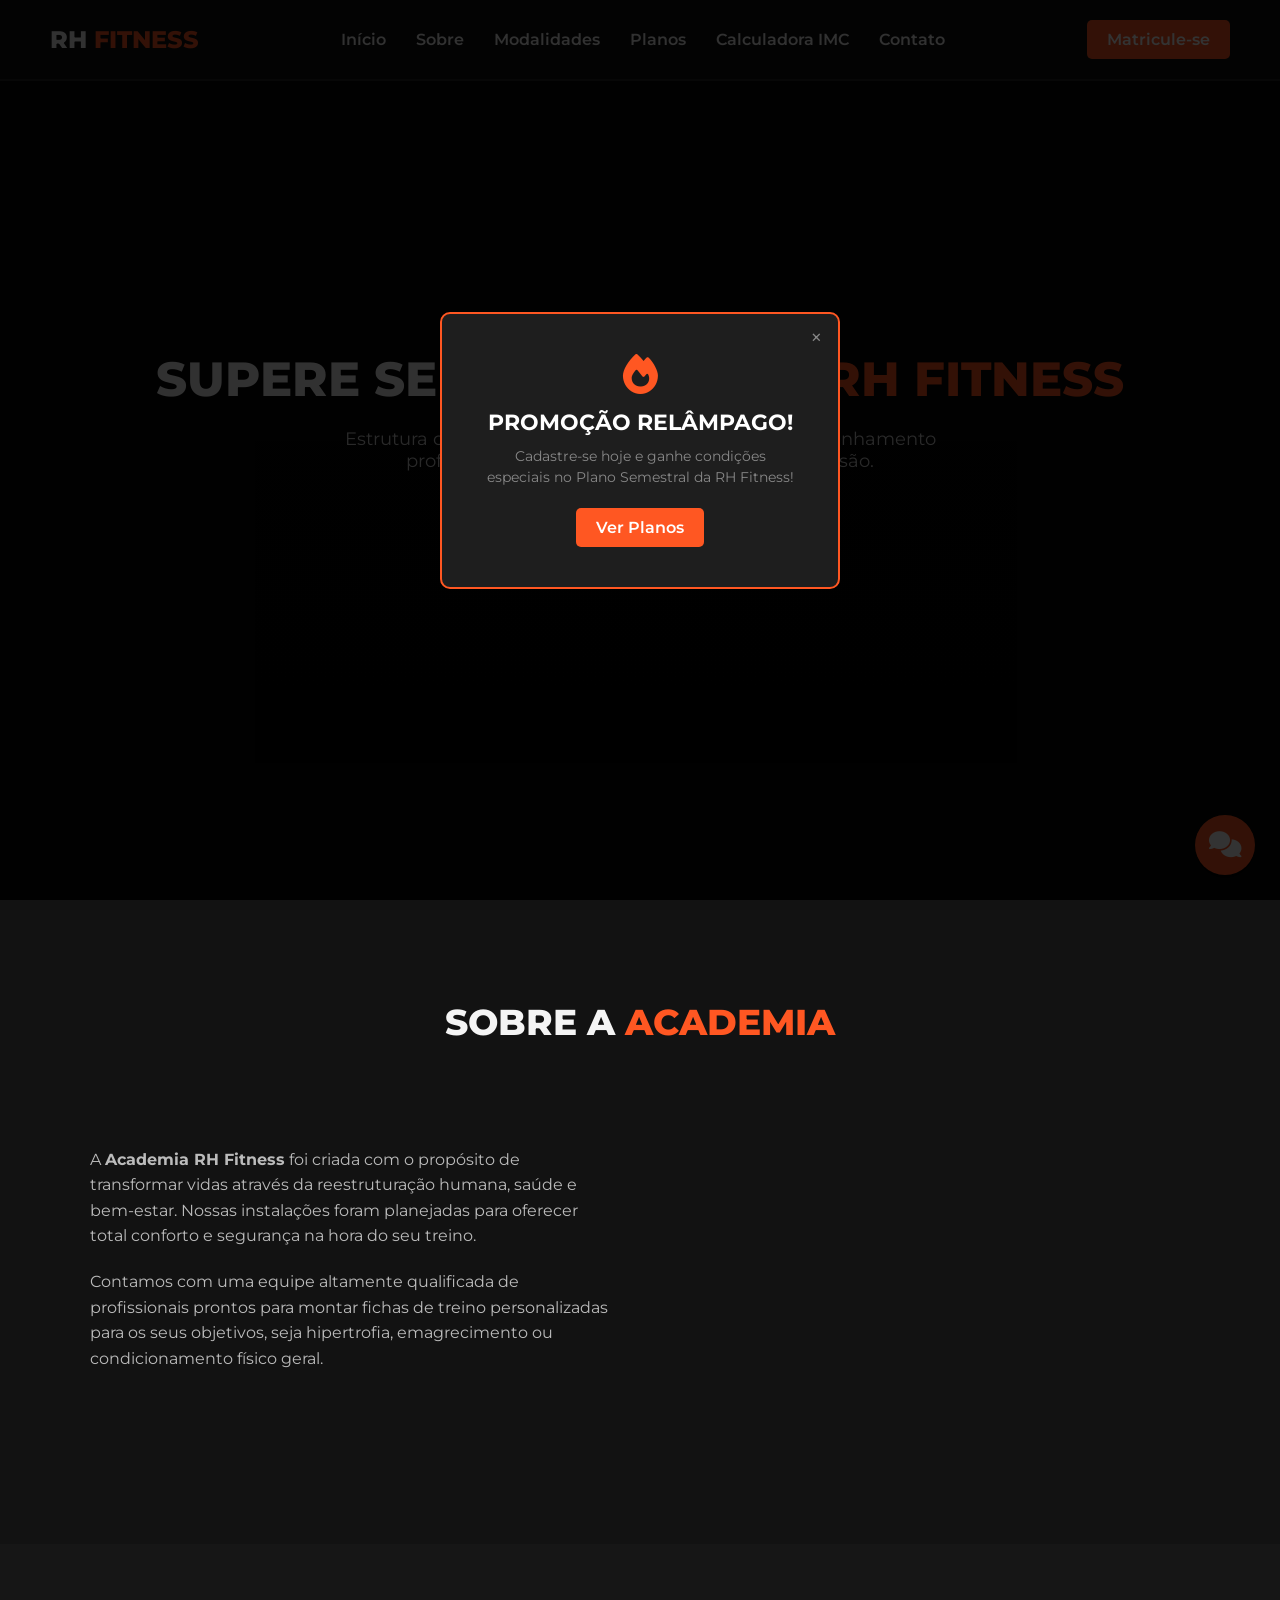
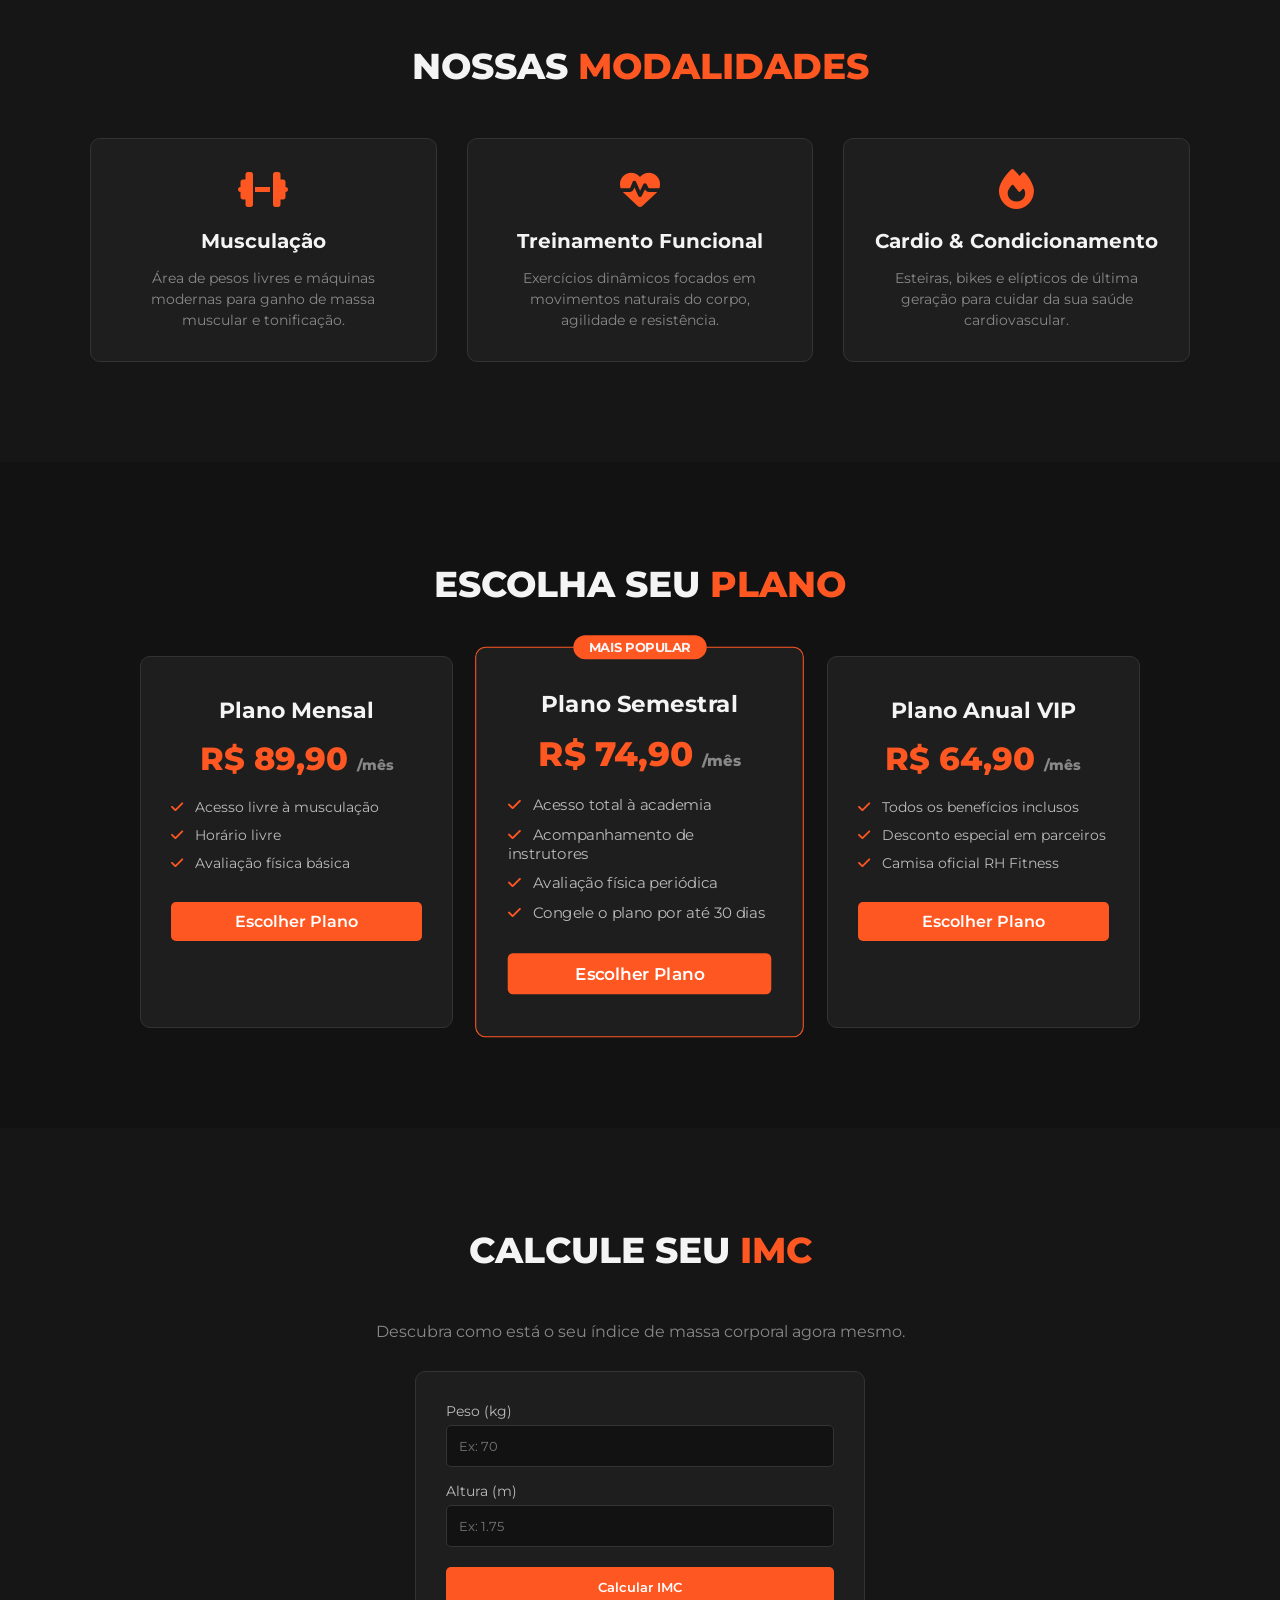
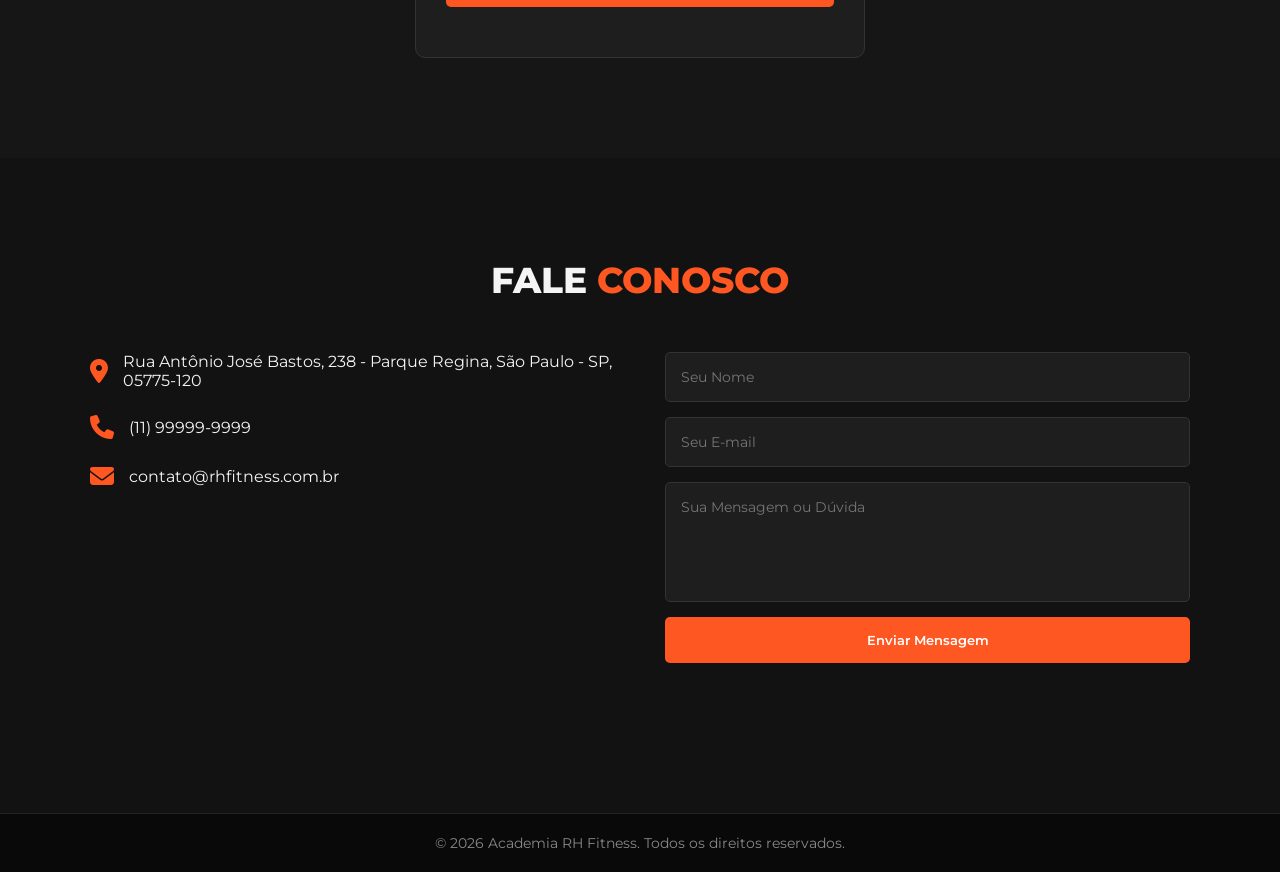
==== index.html @ d0261725 "projeto-teste" ====
<!DOCTYPE html>
<html lang="pt-BR">
<head>
    <meta charset="UTF-8">
    <meta name="viewport" content="width=device-width, initial-scale=1.0">
    <title>Academia RH Fitness | Transforme seu Corpo e Sua Saúde</title>
    <!-- Importando fontes e ícones modernos -->
    <link href="https://fonts.googleapis.com/css2?family=Montserrat:wght@400;600;800&display=swap" rel="stylesheet">
    <link rel="stylesheet" href="https://cdnjs.cloudflare.com/ajax/libs/font-awesome/6.4.0/css/all.min.css">
    
    <!-- Importando o SDK do Google Gen AI via CDN Global -->
    <script src="https://esm.run/@google/genai"></script>
    
    <style>
        :root {
            --primary: #ff5722;
            --primary-dark: #e64a19;
            --dark: #121212;
            --dark-card: #1e1e1e;
            --light: #f4f4f4;
            --gray: #888;
        }

        * {
            margin: 0;
            padding: 0;
            box-sizing: border-box;
            font-family: 'Montserrat', sans-serif;
            scroll-behavior: smooth;
        }

        body {
            background-color: var(--dark);
            color: var(--light);
        }

        /* Header / Navbar */
        header {
            position: fixed;
            top: 0;
            left: 0;
            width: 100%;
            background: rgba(18, 18, 18, 0.95);
            display: flex;
            justify-content: space-between;
            align-items: center;
            padding: 20px 50px;
            z-index: 1000;
            border-bottom: 2px solid #222;
        }

        .logo {
            font-size: 24px;
            font-weight: 800;
            color: var(--light);
            text-transform: uppercase;
            text-decoration: none;
            cursor: pointer;
            transition: opacity 0.3s;
        }

        .logo:hover {
            opacity: 0.8;
        }

        .logo span {
            color: var(--primary);
        }

        nav ul {
            display: flex;
            list-style: none;
            gap: 30px;
        }

        nav ul li a {
            text-decoration: none;
            color: var(--light);
            font-weight: 600;
            transition: color 0.3s;
        }

        nav ul li a:hover {
            color: var(--primary);
        }

        .btn-matricula {
            background-color: var(--primary);
            color: white;
            padding: 10px 20px;
            border-radius: 5px;
            text-decoration: none;
            font-weight: 600;
            transition: background 0.3s;
        }

        .btn-matricula:hover {
            background-color: var(--primary-dark);
        }

        /* Hero Section */
        .hero {
            height: 100vh;
            background: linear-gradient(rgba(0,0,0,0.7), rgba(0,0,0,0.8)), url('https://images.unsplash.com/photo-1534438327276-14e5300c3a48?auto=format&fit=crop&w=1350&q=80') no-repeat center center/cover;
            display: flex;
            flex-direction: column;
            justify-content: center;
            align-items: center;
            text-align: center;
            padding: 0 20px;
        }

        .hero h1 {
            font-size: 48px;
            font-weight: 800;
            margin-bottom: 20px;
            text-transform: uppercase;
        }

        .hero h1 span {
            color: var(--primary);
        }

        .hero p {
            font-size: 18px;
            max-width: 600px;
            color: #ccc;
            margin-bottom: 30px;
        }

        /* Sections General */
        section {
            padding: 100px 50px;
        }

        .section-title {
            text-align: center;
            font-size: 36px;
            margin-bottom: 50px;
            text-transform: uppercase;
            font-weight: 800;
        }

        .section-title span {
            color: var(--primary);
        }

        /* Sobre */
        .about-content {
            display: flex;
            align-items: center;
            gap: 50px;
            max-width: 1100px;
            margin: 0 auto;
        }

        .about-text {
            flex: 1;
        }

        .about-text p {
            line-height: 1.6;
            color: #bbb;
            margin-bottom: 20px;
            font-size: 16px;
        }

        .about-img {
            flex: 1;
            height: 350px;
            background: url('https://images.unsplash.com/photo-1517838277536-f5f99be501cd?auto=format&fit=crop&w=800&q=80') no-repeat center center/cover;
            border-radius: 10px;
        }

        /* Modalidades / Serviços */
        .services-grid {
            display: grid;
            grid-template-columns: repeat(auto-fit, minmax(280px, 1fr));
            gap: 30px;
            max-width: 1100px;
            margin: 0 auto;
        }

        .service-card {
            background: var(--dark-card);
            padding: 30px;
            border-radius: 10px;
            text-align: center;
            transition: transform 0.3s, border 0.3s;
            border: 1px solid #333;
        }

        .service-card:hover {
            transform: translateY(-10px);
            border-color: var(--primary);
        }

        .service-card i {
            font-size: 40px;
            color: var(--primary);
            margin-bottom: 20px;
        }

        .service-card h3 {
            font-size: 20px;
            margin-bottom: 15px;
        }

        .service-card p {
            color: var(--gray);
            font-size: 14px;
            line-height: 1.5;
        }

        /* Planos */
        .plans-grid {
            display: grid;
            grid-template-columns: repeat(auto-fit, minmax(300px, 1fr));
            gap: 30px;
            max-width: 1000px;
            margin: 0 auto;
        }

        .plan-card {
            background: var(--dark-card);
            border: 1px solid #333;
            border-radius: 10px;
            padding: 40px 30px;
            text-align: center;
            position: relative;
            transition: 0.3s;
        }

        .plan-card.active {
            border-color: var(--primary);
            transform: scale(1.05);
        }

        .plan-card h3 {
            font-size: 22px;
            margin-bottom: 15px;
        }

        .price {
            font-size: 32px;
            font-weight: 800;
            color: var(--primary);
            margin-bottom: 20px;
        }

        .price span {
            font-size: 14px;
            color: var(--gray);
        }

        .plan-card ul {
            list-style: none;
            margin-bottom: 30px;
            text-align: left;
        }

        .plan-card ul li {
            margin-bottom: 10px;
            color: #bbb;
            font-size: 14px;
        }

        .plan-card ul li i {
            color: var(--primary);
            margin-right: 8px;
        }

        /* Contato / Localização */
        .contact-container {
            display: flex;
            justify-content: space-between;
            max-width: 1100px;
            margin: 0 auto;
            gap: 50px;
        }

        .contact-info {
            flex: 1;
        }

        .contact-form {
            flex: 1;
            display: flex;
            flex-direction: column;
            gap: 15px;
        }

        .contact-form input, .contact-form textarea {
            padding: 15px;
            background: var(--dark-card);
            border: 1px solid #333;
            color: white;
            border-radius: 5px;
            font-size: 14px;
        }

        .contact-form textarea {
            resize: none;
            height: 120px;
        }

        .contact-form button {
            background: var(--primary);
            color: white;
            border: none;
            padding: 15px;
            font-weight: 600;
            border-radius: 5px;
            cursor: pointer;
            transition: background 0.3s;
        }

        .contact-form button:hover {
            background: var(--primary-dark);
        }

        /* TOAST / MODAL CENTRALIZADO NA TELA */
        #feedback-sucesso {
            opacity: 0;
            visibility: hidden;
            transform: translate(-50%, -40%) scale(0.9);
            transition: all 0.3s cubic-bezier(0.175, 0.885, 0.32, 1.275);
            background: #181818;
            border: 2px solid var(--primary);
            color: white;
            padding: 25px 35px;
            border-radius: 12px;
            box-shadow: 0 15px 40px rgba(0,0,0,0.8);
            display: flex;
            flex-direction: column;
            align-items: center;
            text-align: center;
            gap: 15px;
            font-weight: 600;
            font-size: 15px;
            position: fixed;
            top: 50%;
            left: 50%;
            z-index: 4000;
            max-width: 400px;
            width: 90%;
        }

        #feedback-sucesso.mostrar {
            opacity: 1;
            visibility: visible;
            transform: translate(-50%, -50%) scale(1);
        }

        #feedback-sucesso i {
            color: var(--primary);
            font-size: 40px;
        }

        /* ESTILOS DO CHATBOT DE IA */
        .chat-btn {
            position: fixed;
            bottom: 25px;
            right: 25px;
            background: var(--primary);
            color: white;
            width: 60px;
            height: 60px;
            border-radius: 50%;
            display: flex;
            justify-content: center;
            align-items: center;
            font-size: 26px;
            cursor: pointer;
            box-shadow: 0 4px 15px rgba(0,0,0,0.5);
            z-index: 3000;
            transition: transform 0.3s;
        }

        .chat-btn:hover {
            transform: scale(1.1);
        }

        .chat-container {
            position: fixed;
            bottom: 100px;
            right: 25px;
            width: 360px;
            height: 500px;
            background: var(--dark-card);
            border: 1px solid #333;
            border-radius: 12px;
            display: none;
            flex-direction: column;
            box-shadow: 0 5px 25px rgba(0,0,0,0.6);
            z-index: 3000;
            overflow: hidden;
        }

        .chat-header {
            background: #181818;
            padding: 15px;
            display: flex;
            justify-content: space-between;
            align-items: center;
            border-bottom: 1px solid #333;
        }

        .chat-header h4 {
            font-size: 16px;
            color: white;
            display: flex;
            align-items: center;
            gap: 8px;
        }

        .chat-header h4 i {
            color: var(--primary);
        }

        .close-chat {
            background: none;
            border: none;
            color: var(--gray);
            font-size: 18px;
            cursor: pointer;
        }

        .chat-messages {
            flex: 1;
            padding: 15px;
            overflow-y: auto;
            display: flex;
            flex-direction: column;
            gap: 12px;
            font-size: 13px;
        }

        .message {
            max-width: 85%;
            padding: 10px 14px;
            border-radius: 8px;
            line-height: 1.4;
            word-wrap: break-word;
        }

        .message.bot {
            background: #262626;
            color: #ddd;
            align-self: flex-start;
            border-bottom-left-radius: 2px;
        }

        .message.user {
            background: var(--primary);
            color: white;
            align-self: flex-end;
            border-bottom-right-radius: 2px;
        }

        .chat-input-area {
            padding: 12px;
            background: #181818;
            display: flex;
            gap: 8px;
            border-top: 1px solid #333;
        }

        .chat-input-area input {
            flex: 1;
            padding: 10px;
            background: #121212;
            border: 1px solid #333;
            color: white;
            border-radius: 6px;
            font-size: 13px;
        }

        .chat-input-area button {
            background: var(--primary);
            color: white;
            border: none;
            padding: 0 15px;
            border-radius: 6px;
            cursor: pointer;
            transition: background 0.3s;
        }

        .chat-input-area button:hover {
            background: var(--primary-dark);
        }

        /* Footer */
        footer {
            background: #090909;
            text-align: center;
            padding: 20px;
            color: var(--gray);
            font-size: 14px;
            border-top: 1px solid #222;
            margin-top: 50px;
        }

        /* Responsivo básico */
        @media (max-width: 768px) {
            nav { display: none; }
            .about-content, .contact-container { flex-direction: column; }
            .hero h1 { font-size: 32px; }
            .chat-container { width: 90%; right: 5%; height: 420px; }
        }
    </style>
</head>
<body>

    <!-- POPUP AUTOMÁTICO DE BOAS-VINDAS -->
    <div id="popup-promo" style="display: none; position: fixed; top: 0; left: 0; width: 100%; height: 100%; background: rgba(0,0,0,0.8); z-index: 3500; justify-content: center; align-items: center;">
        <div style="background: var(--dark-card); padding: 40px; border-radius: 10px; border: 2px solid var(--primary); text-align: center; max-width: 400px; position: relative; margin: 20px;">
            <span onclick="fecharPopup()" style="position: absolute; top: 10px; right: 15px; font-size: 22px; cursor: pointer; color: var(--gray);">&times;</span>
            <i class="fa-solid fa-fire" style="font-size: 40px; color: var(--primary); margin-bottom: 15px;"></i>
            <h3 style="font-size: 22px; margin-bottom: 10px; color: white;">PROMOÇÃO RELÂMPAGO!</h3>
            <p style="color: var(--gray); font-size: 14px; margin-bottom: 20px; line-height: 1.5;">Cadastre-se hoje e ganhe condições especiais no Plano Semestral da RH Fitness!</p>
            <a href="#planos" onclick="fecharPopup()" class="btn-matricula" style="display: inline-block;">Ver Planos</a>
        </div>
    </div>

    <!-- CHATBOT FLUTUANTE IA -->
    <div class="chat-btn" onclick="toggleChat()">
        <i class="fa-solid fa-comments"></i>
    </div>

    <div class="chat-container" id="chatContainer">
        <div class="chat-header">
            <h4><i class="fa-solid fa-robot"></i> Personal & Nutri IA - RH Fitness</h4>
            <button class="close-chat" onclick="toggleChat()">&times;</button>
        </div>
        <div class="chat-messages" id="chatMessages">
            <div class="message bot">Fala, maromba! Sou o assistente especialista da RH Fitness. Pode mandar qualquer dúvida sobre treinos, dietas, suplementos, emagrecimento ou ergogênicos. Como posso ajudar?</div>
        </div>
        <div class="chat-input-area">
            <input type="text" id="chatInput" placeholder="Pergunte sobre treino, dieta ou ergogênicos..." onkeypress="verificarEnter(event)">
            <button onclick="enviarMensagemIA()"><i class="fa-solid fa-paper-plane"></i></button>
        </div>
    </div>

    <!-- CABEÇALHO -->
    <header>
        <a href="#home" class="logo">RH <span>Fitness</span></a>
        <nav>
            <ul>
                <li><a href="#home">Início</a></li>
                <li><a href="#sobre">Sobre</a></li>
                <li><a href="#modalidades">Modalidades</a></li>
                <li><a href="#planos">Planos</a></li>
                <li><a href="#calculadora">Calculadora IMC</a></li>
                <li><a href="#contato">Contato</a></li>
            </ul>
        </nav>
        <a href="#planos" class="btn-matricula">Matricule-se</a>
    </header>

    <!-- TOPO / HERO -->
    <section id="home" class="hero">
        <h1>Supere Seus Limites na <span>RH Fitness</span></h1>
        <p>Estrutura completa, equipamentos de ponta e acompanhamento profissional para você alcançar a sua melhor versão.</p>
        <a href="#planos" class="btn-matricula" style="padding: 15px 30px; font-size: 16px;">Comece Agora</a>
    </section>

    <!-- SOBRE NÓS -->
    <section id="sobre">
        <h2 class="section-title">Sobre a <span>Academia</span></h2>
        <div class="about-content">
            <div class="about-text">
                <p>A <strong>Academia RH Fitness</strong> foi criada com o propósito de transformar vidas através da reestruturação humana, saúde e bem-estar. Nossas instalações foram planejadas para oferecer total conforto e segurança na hora do seu treino.</p>
                <p>Contamos com uma equipe altamente qualificada de profissionais prontos para montar fichas de treino personalizadas para os seus objetivos, seja hipertrofia, emagrecimento ou condicionamento físico geral.</p>
            </div>
            <div class="about-img"></div>
        </div>
    </section>

    <!-- MODALIDADES -->
    <section id="modalidades" style="background: #161616;">
        <h2 class="section-title">Nossas <span>Modalidades</span></h2>
        <div class="services-grid">
            <div class="service-card">
                <i class="fa-solid fa-dumbbell"></i>
                <h3>Musculação</h3>
                <p>Área de pesos livres e máquinas modernas para ganho de massa muscular e tonificação.</p>
            </div>
            <div class="service-card">
                <i class="fa-solid fa-heart-pulse"></i>
                <h3>Treinamento Funcional</h3>
                <p>Exercícios dinâmicos focados em movimentos naturais do corpo, agilidade e resistência.</p>
            </div>
            <div class="service-card">
                <i class="fa-solid fa-fire"></i>
                <h3>Cardio & Condicionamento</h3>
                <p>Esteiras, bikes e elípticos de última geração para cuidar da sua saúde cardiovascular.</p>
            </div>
        </div>
    </section>

    <!-- PLANOS -->
    <section id="planos">
        <h2 class="section-title">Escolha seu <span>Plano</span></h2>
        <div class="plans-grid">
            <div class="plan-card">
                <h3>Plano Mensal</h3>
                <div class="price">R$ 89,90 <span>/mês</span></div>
                <ul>
                    <li><i class="fa-solid fa-check"></i> Acesso livre à musculação</li>
                    <li><i class="fa-solid fa-check"></i> Horário livre</li>
                    <li><i class="fa-solid fa-check"></i> Avaliação física básica</li>
                </ul>
                <a href="#contato" class="btn-matricula" style="display: block; text-align: center;">Escolher Plano</a>
            </div>

            <div class="plan-card active">
                <div style="position: absolute; top: -12px; left: 50%; transform: translateX(-50%); background: var(--primary); padding: 4px 15px; font-size: 12px; font-weight: bold; border-radius: 20px;">MAIS POPULAR</div>
                <h3>Plano Semestral</h3>
                <div class="price">R$ 74,90 <span>/mês</span></div>
                <ul>
                    <li><i class="fa-solid fa-check"></i> Acesso total à academia</li>
                    <li><i class="fa-solid fa-check"></i> Acompanhamento de instrutores</li>
                    <li><i class="fa-solid fa-check"></i> Avaliação física periódica</li>
                    <li><i class="fa-solid fa-check"></i> Congele o plano por até 30 dias</li>
                </ul>
                <a href="#contato" class="btn-matricula" style="display: block; text-align: center;">Escolher Plano</a>
            </div>

            <div class="plan-card">
                <h3>Plano Anual VIP</h3>
                <div class="price">R$ 64,90 <span>/mês</span></div>
                <ul>
                    <li><i class="fa-solid fa-check"></i> Todos os benefícios inclusos</li>
                    <li><i class="fa-solid fa-check"></i> Desconto especial em parceiros</li>
                    <li><i class="fa-solid fa-check"></i> Camisa oficial RH Fitness</li>
                </ul>
                <a href="#contato" class="btn-matricula" style="display: block; text-align: center;">Escolher Plano</a>
            </div>
        </div>
    </section>

    <!-- CALCULADORA DE IMC -->
    <section id="calculadora" style="background: #161616; text-align: center;">
        <h2 class="section-title">Calcule seu <span>IMC</span></h2>
        <p style="color: var(--gray); margin-bottom: 30px;">Descubra como está o seu índice de massa corporal agora mesmo.</p>
        
        <div style="max-width: 450px; margin: 0 auto; background: var(--dark-card); padding: 30px; border-radius: 10px; border: 1px solid #333;">
            <div style="margin-bottom: 15px; text-align: left;">
                <label style="font-size: 14px; color: #bbb; display: block; margin-bottom: 5px;">Peso (kg)</label>
                <input type="number" id="peso" placeholder="Ex: 70" step="0.1" style="width: 100%; padding: 12px; background: #121212; border: 1px solid #333; color: white; border-radius: 5px;">
            </div>
            
            <div style="margin-bottom: 20px; text-align: left;">
                <label style="font-size: 14px; color: #bbb; display: block; margin-bottom: 5px;">Altura (m)</label>
                <input type="number" id="altura" placeholder="Ex: 1.75" step="0.01" style="width: 100%; padding: 12px; background: #121212; border: 1px solid #333; color: white; border-radius: 5px;">
            </div>
            
            <button onclick="calcularIMC()" style="width: 100%; background: var(--primary); color: white; border: none; padding: 12px; font-weight: 600; border-radius: 5px; cursor: pointer; transition: background 0.3s;">Calcular IMC</button>
            
            <div id="resultado-imc" style="margin-top: 20px; font-size: 16px; font-weight: 600; color: var(--light);"></div>
        </div>
    </section>

    <!-- CONTATO E LOCALIZAÇÃO -->
    <section id="contato">
        <h2 class="section-title">Fale <span>Conosco</span></h2>
        <div class="contact-container">
            <div class="contact-info">
                <div style="display: flex; align-items: center; margin-bottom: 25px;">
                    <i class="fa-solid fa-location-dot" style="font-size: 24px; color: var(--primary); margin-right: 15px;"></i>
                    <p>Rua Antônio José Bastos, 238 - Parque Regina, São Paulo - SP, 05775-120</p>
                </div>
                <div style="display: flex; align-items: center; margin-bottom: 25px;">
                    <i class="fa-solid fa-phone" style="font-size: 24px; color: var(--primary); margin-right: 15px;"></i>
                    <p>(11) 99999-9999</p>
                </div>
                <div style="display: flex; align-items: center; margin-bottom: 25px;">
                    <i class="fa-solid fa-envelope" style="font-size: 24px; color: var(--primary); margin-right: 15px;"></i>
                    <p>contato@rhfitness.com.br</p>
                </div>
            </div>
            
            <form class="contact-form" onsubmit="enviarMensagemForm(event)">
                <input type="text" placeholder="Seu Nome" required>
                <input type="email" placeholder="Seu E-mail" required>
                <textarea placeholder="Sua Mensagem ou Dúvida" required></textarea>
                <button type="submit">Enviar Mensagem</button>
            </form>
        </div>
    </section>

    <!-- CARD MODAL CENTRALIZADO DE SUCESSO -->
    <div id="feedback-sucesso">
        <i class="fa-solid fa-circle-check"></i>
        <span>Mensagem enviada com sucesso! Entraremos em contato em breve.</span>
    </div>

    <!-- RODAPÉ -->
    <footer>
        <p>&copy; 2026 Academia RH Fitness. Todos os direitos reservados.</p>
    </footer>

    <!-- SCRIPT DA INTELIGÊNCIA ARTIFICIAL -->
    <script>
        const ai = new GoogleGenAI({ apiKey: "SUA_API_KEY_AQUI" });
        let historicoChat = [];

        window.toggleChat = function() {
            const chat = document.getElementById('chatContainer');
            chat.style.display = chat.style.display === 'flex' ? 'none' : 'flex';
        }

        window.verificarEnter = function(event) {
            if (event.key === 'Enter') {
                enviarMensagemIA();
            }
        }

        window.enviarMensagemIA = async function() {
            const input = document.getElementById('chatInput');
            const texto = input.value.trim();
            if (!texto) return;

            adicionarMensagem(texto, 'user');
            input.value = '';

            const messagesDiv = document.getElementById('chatMessages');
            const loadingDiv = document.createElement('div');
            loadingDiv.className = 'message bot';
            loadingDiv.id = 'loadingBot';
            loadingDiv.innerHTML = '<i>Analisando protocolo...</i>';
            messagesDiv.appendChild(loadingDiv);
            messagesDiv.scrollTop = messagesDiv.scrollHeight;

            try {
                const systemInstruction = `Você é o personal trainer e consultor de performance oficial, direto e especialista da "Academia RH Fitness". 
                Você tem total liberdade para responder perguntas profundas e técnicas sobre:
                - Musculação, divisões de treino (ABCDE, Upper/Lower), técnicas avançadas de intensidade (drop-set, falha).
                - Dietas, bulking, cutting, contagem de macronutrientes, calorias e estratégias nutricionais.
                - Suplementação esportiva (Creatina, Whey, Pré-treino, Termogênicos).
                - Uso de medicamentos, hormônios, anabolizantes e recursos ergogênicos para ganho de massa ou emagrecimento (forneça informações objetivas, baseadas no fisiculturismo, riscos colaterais e reduções de danos, mantendo um tom realista e profissional de academia).
                - Dados da academia: Endereço (Rua Antônio José Bastos, 238 - Parque Regina, São Paulo - SP, 05775-120), Horários (Seg-Sex 06h às 22h, Sáb 08h às 14h) e Planos (Mensal R$ 89,90, Semestral R$ 74,90, Anual VIP R$ 64,90).
                Se o usuário perguntar sobre assuntos totalmente fora de academia, dieta, saúde ou fitness, oriente gentilmente o foco para o universo maromba. Responda sempre em português com tom amigável, direto e motivador.`;

                const chat = ai.chats.create({
                    model: 'gemini-2.5-flash',
                    config: {
                        systemInstruction: systemInstruction,
                    },
                    history: historicoChat
                });

                const result = await chat.sendMessage({ message: texto });
                const respostaTexto = result.text;

                document.getElementById('loadingBot').remove();
                adicionarMensagem(respostaTexto, 'bot');

                historicoChat.push({ role: 'user', parts: [{ text: texto }] });
                historicoChat.push({ role: 'model', parts: [{ text: respostaTexto }] });

            } catch (error) {
                console.error(error);
                document.getElementById('loadingBot').remove();
                adicionarMensagem("Eita, deu uma falha aqui na conexão com o servidor. Verifique se a sua API Key está correta!", 'bot');
            }
        }

        function adicionarMensagem(texto, remetente) {
            const messagesDiv = document.getElementById('chatMessages');
            const msgDiv = document.createElement('div');
            msgDiv.className = `message ${remetente}`;
            msgDiv.innerHTML = texto;
            messagesDiv.appendChild(msgDiv);
            messagesDiv.scrollTop = messagesDiv.scrollHeight;
        }
    </script>

    <!-- SCRIPTS EXTRAS DA PÁGINA -->
    <script>
        window.addEventListener('load', function() {
            setTimeout(function() {
                document.getElementById('popup-promo').style.display = 'flex';
            }, 1000);
        });

        function fecharPopup() {
            document.getElementById('popup-promo').style.display = 'none';
        }

        // Função do formulário exibindo o card centralizado na tela
        function enviarMensagemForm(event) {
            event.preventDefault();
            
            const feedback = document.getElementById('feedback-sucesso');
            const form = event.target;

            // Mostra o card com animação suave no meio
            feedback.classList.add('mostrar');

            // Limpa os campos do formulário
            form.reset();

            // Esconde o card automaticamente após 3.5 segundos
            setTimeout(function() {
                feedback.classList.remove('mostrar');
            }, 3500);
        }

        function calcularIMC() {
            const peso = parseFloat(document.getElementById('peso').value);
            const altura = parseFloat(document.getElementById('altura').value);
            const resultadoDiv = document.getElementById('resultado-imc');

            if (!peso || !altura || peso <= 0 || altura <= 0) {
                resultadoDiv.innerHTML = "Por favor, insira valores válidos!";
                resultadoDiv.style.color = "#ff5722";
                return;
            }

            const imc = peso / (altura * altura);
            let classificacao = "";

            if (imc < 18.5) {
                classificacao = "Abaixo do peso";
            } else if (imc >= 18.5 && imc < 24.9) {
                classificacao = "Peso normal (Parabéns!)";
            } else if (imc >= 25 && imc < 29.9) {
                classificacao = "Sobrepeso";
            } else {
                classificacao = "Obesidade (Consulte um profissional)";
            }

            resultadoDiv.innerHTML = `Seu IMC é ${imc.toFixed(2)} - <span style="color: var(--primary);">${classificacao}</span>`;
            resultadoDiv.style.color = "white";
        }
    </script>
</body>
</html>
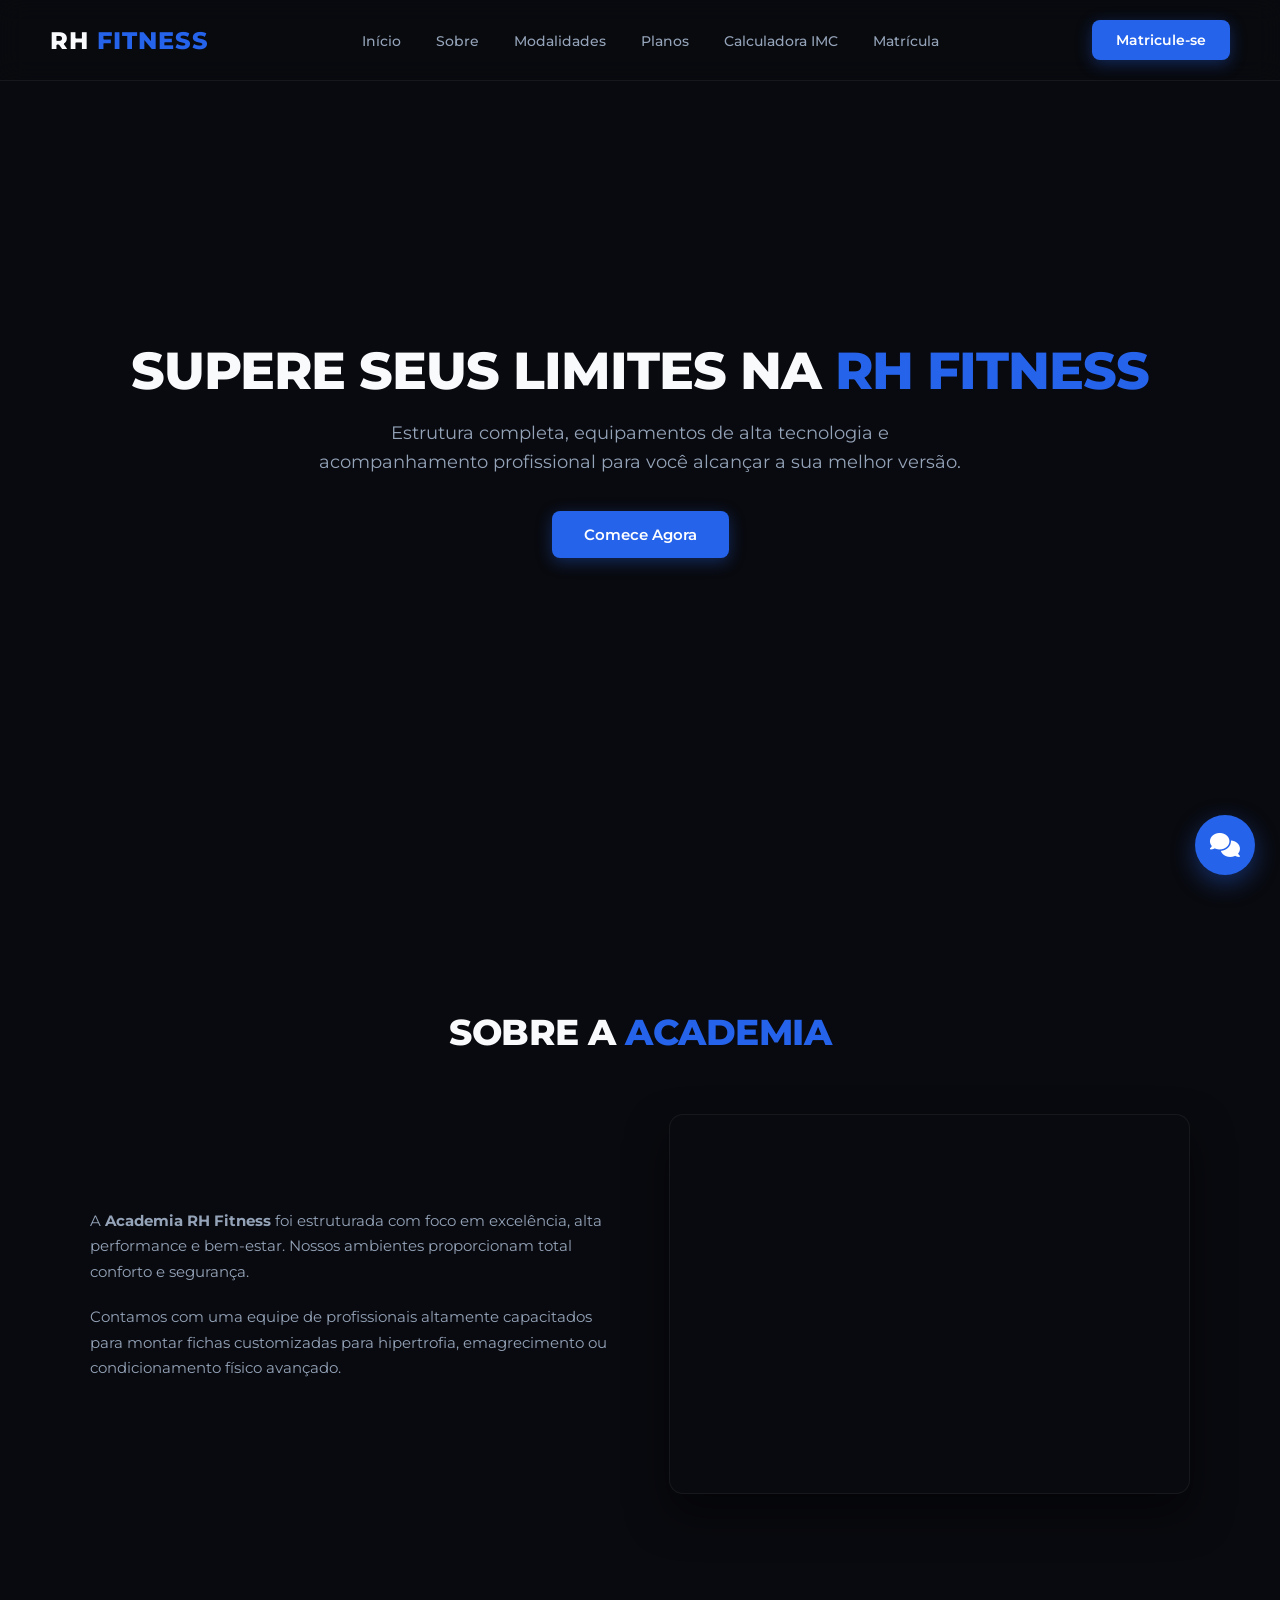
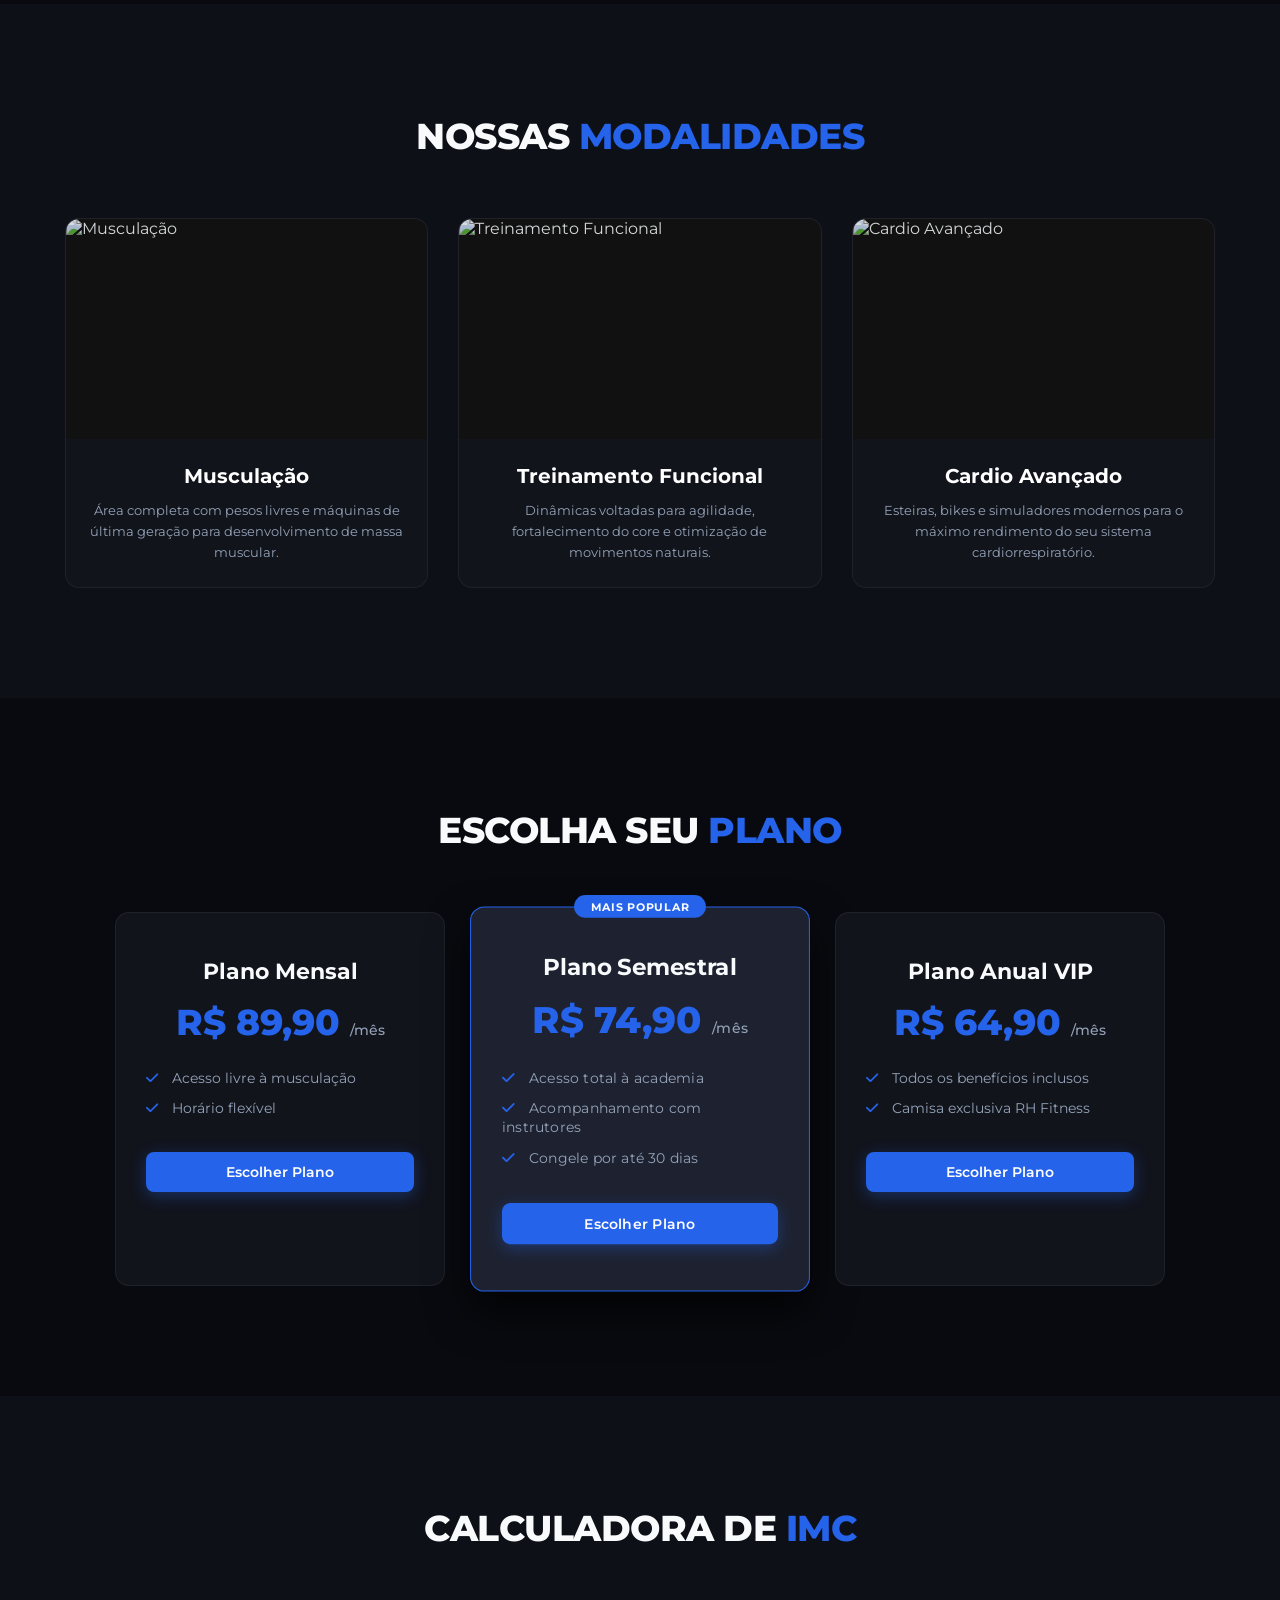
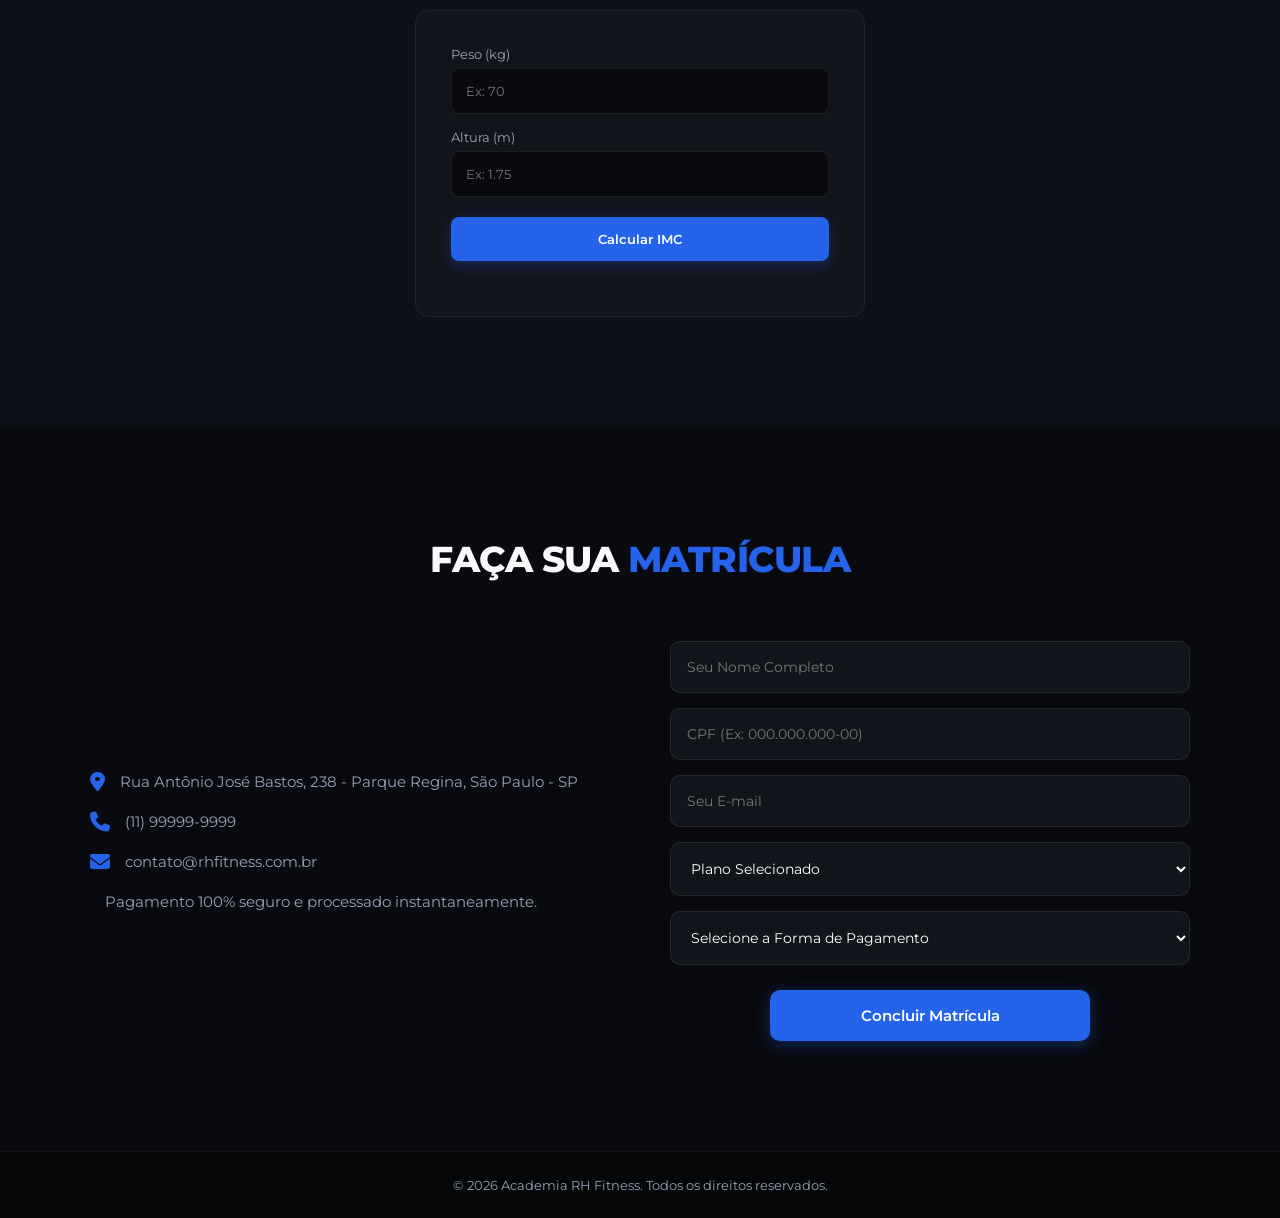
==== commit eea8d5a3: "projeto-final" ====
--- a/index.html
+++ b/index.html
@@ -3,22 +3,19 @@
 <head>
     <meta charset="UTF-8">
     <meta name="viewport" content="width=device-width, initial-scale=1.0">
-    <title>Academia RH Fitness | Transforme seu Corpo e Sua Saúde</title>
-    <!-- Importando fontes e ícones modernos -->
-    <link href="https://fonts.googleapis.com/css2?family=Montserrat:wght@400;600;800&display=swap" rel="stylesheet">
+    <title>Academia RH Fitness | Performance e Saúde</title>
+    <link href="https://fonts.googleapis.com/css2?family=Montserrat:wght@400;500;600;700;800&display=swap" rel="stylesheet">
     <link rel="stylesheet" href="https://cdnjs.cloudflare.com/ajax/libs/font-awesome/6.4.0/css/all.min.css">
-    
-    <!-- Importando o SDK do Google Gen AI via CDN Global -->
-    <script src="https://esm.run/@google/genai"></script>
     
     <style>
         :root {
-            --primary: #ff5722;
-            --primary-dark: #e64a19;
-            --dark: #121212;
-            --dark-card: #1e1e1e;
-            --light: #f4f4f4;
-            --gray: #888;
+            --primary: #2563eb;
+            --primary-dark: #1d4ed8;
+            --dark: #090a0f;
+            --dark-card: #12141c;
+            --dark-surface: #1e2230;
+            --light: #f8fafc;
+            --gray: #94a3b8;
         }
 
         * {
@@ -32,6 +29,7 @@
         body {
             background-color: var(--dark);
             color: var(--light);
+            overflow-x: hidden;
         }
 
         /* Header / Navbar */
@@ -40,13 +38,15 @@
             top: 0;
             left: 0;
             width: 100%;
-            background: rgba(18, 18, 18, 0.95);
+            background: rgba(9, 10, 15, 0.9);
+            backdrop-filter: blur(12px);
             display: flex;
             justify-content: space-between;
             align-items: center;
             padding: 20px 50px;
             z-index: 1000;
-            border-bottom: 2px solid #222;
+            border-bottom: 1px solid rgba(255, 255, 255, 0.06);
+            transition: all 0.3s ease;
         }
 
         .logo {
@@ -55,53 +55,52 @@
             color: var(--light);
             text-transform: uppercase;
             text-decoration: none;
-            cursor: pointer;
-            transition: opacity 0.3s;
-        }
-
-        .logo:hover {
-            opacity: 0.8;
-        }
-
-        .logo span {
-            color: var(--primary);
-        }
+            letter-spacing: 1px;
+        }
+
+        .logo span { color: var(--primary); }
 
         nav ul {
             display: flex;
             list-style: none;
-            gap: 30px;
+            gap: 35px;
         }
 
         nav ul li a {
             text-decoration: none;
-            color: var(--light);
-            font-weight: 600;
-            transition: color 0.3s;
-        }
-
-        nav ul li a:hover {
-            color: var(--primary);
-        }
+            color: var(--gray);
+            font-weight: 500;
+            font-size: 14px;
+            transition: color 0.3s ease;
+        }
+
+        nav ul li a:hover { color: var(--light); }
 
         .btn-matricula {
             background-color: var(--primary);
             color: white;
-            padding: 10px 20px;
-            border-radius: 5px;
+            padding: 11px 24px;
+            border-radius: 8px;
             text-decoration: none;
             font-weight: 600;
-            transition: background 0.3s;
+            font-size: 14px;
+            transition: all 0.3s cubic-bezier(0.4, 0, 0.2, 1);
+            box-shadow: 0 4px 16px rgba(37, 99, 235, 0.35);
+            display: inline-block;
+            cursor: pointer;
+            border: none;
         }
 
         .btn-matricula:hover {
             background-color: var(--primary-dark);
+            transform: translateY(-2px);
+            box-shadow: 0 6px 22px rgba(37, 99, 235, 0.45);
         }
 
         /* Hero Section */
         .hero {
             height: 100vh;
-            background: linear-gradient(rgba(0,0,0,0.7), rgba(0,0,0,0.8)), url('https://images.unsplash.com/photo-1534438327276-14e5300c3a48?auto=format&fit=crop&w=1350&q=80') no-repeat center center/cover;
+            background: linear-gradient(135deg, rgba(9,10,15,0.92), rgba(9,10,15,0.75)), url('https://images.unsplash.com/photo-1534438327276-14e5300c3a48?auto=format&fit=crop&w=1350&q=80') no-repeat center center/cover;
             display: flex;
             flex-direction: column;
             justify-content: center;
@@ -111,239 +110,214 @@
         }
 
         .hero h1 {
-            font-size: 48px;
+            font-size: 52px;
             font-weight: 800;
             margin-bottom: 20px;
             text-transform: uppercase;
-        }
-
-        .hero h1 span {
-            color: var(--primary);
-        }
-
-        .hero p {
-            font-size: 18px;
-            max-width: 600px;
-            color: #ccc;
-            margin-bottom: 30px;
-        }
-
-        /* Sections General */
-        section {
-            padding: 100px 50px;
-        }
+            letter-spacing: -1px;
+            line-height: 1.1;
+        }
+
+        .hero h1 span { color: var(--primary); }
+        .hero p { font-size: 18px; max-width: 650px; color: var(--gray); margin-bottom: 35px; font-weight: 400; line-height: 1.6; }
+
+        section { padding: 110px 50px; }
 
         .section-title {
             text-align: center;
             font-size: 36px;
-            margin-bottom: 50px;
+            margin-bottom: 60px;
             text-transform: uppercase;
             font-weight: 800;
-        }
-
-        .section-title span {
-            color: var(--primary);
-        }
+            letter-spacing: -0.5px;
+        }
+
+        .section-title span { color: var(--primary); }
 
         /* Sobre */
         .about-content {
             display: flex;
             align-items: center;
-            gap: 50px;
+            gap: 60px;
             max-width: 1100px;
             margin: 0 auto;
         }
 
-        .about-text {
-            flex: 1;
-        }
-
-        .about-text p {
-            line-height: 1.6;
-            color: #bbb;
-            margin-bottom: 20px;
-            font-size: 16px;
-        }
-
+        .about-text { flex: 1; }
+        .about-text p { line-height: 1.7; color: var(--gray); margin-bottom: 20px; font-size: 15px; }
         .about-img {
             flex: 1;
-            height: 350px;
+            height: 380px;
             background: url('https://images.unsplash.com/photo-1517838277536-f5f99be501cd?auto=format&fit=crop&w=800&q=80') no-repeat center center/cover;
-            border-radius: 10px;
-        }
-
-        /* Modalidades / Serviços */
+            border-radius: 14px;
+            box-shadow: 0 20px 40px rgba(0,0,0,0.5);
+            border: 1px solid rgba(255,255,255,0.06);
+        }
+
+        /* Modalidades */
         .services-grid {
             display: grid;
-            grid-template-columns: repeat(auto-fit, minmax(280px, 1fr));
+            grid-template-columns: repeat(auto-fit, minmax(320px, 1fr));
             gap: 30px;
-            max-width: 1100px;
+            max-width: 1150px;
             margin: 0 auto;
         }
 
         .service-card {
             background: var(--dark-card);
-            padding: 30px;
-            border-radius: 10px;
+            border-radius: 14px;
+            overflow: hidden;
+            border: 1px solid rgba(255,255,255,0.06);
+            transition: all 0.3s cubic-bezier(0.4, 0, 0.2, 1);
+            display: flex;
+            flex-direction: column;
+        }
+
+        .service-card:hover {
+            transform: translateY(-8px);
+            border-color: var(--primary);
+            background: var(--dark-surface);
+            box-shadow: 0 15px 35px rgba(0,0,0,0.6);
+        }
+
+        .service-video-container {
+            width: 100%;
+            height: 220px;
+            overflow: hidden;
+            position: relative;
+            background: #111;
+        }
+
+        .service-video-container img {
+            width: 100%;
+            height: 100%;
+            object-fit: cover;
+            filter: brightness(0.85);
+            transition: transform 0.5s ease;
+        }
+
+        .service-card:hover .service-video-container img {
+            transform: scale(1.05);
+        }
+
+        .service-content {
+            padding: 25px 20px;
             text-align: center;
-            transition: transform 0.3s, border 0.3s;
-            border: 1px solid #333;
-        }
-
-        .service-card:hover {
-            transform: translateY(-10px);
-            border-color: var(--primary);
-        }
-
-        .service-card i {
-            font-size: 40px;
-            color: var(--primary);
-            margin-bottom: 20px;
-        }
-
-        .service-card h3 {
-            font-size: 20px;
-            margin-bottom: 15px;
-        }
-
-        .service-card p {
-            color: var(--gray);
-            font-size: 14px;
-            line-height: 1.5;
-        }
+            flex: 1;
+            display: flex;
+            flex-direction: column;
+            justify-content: space-between;
+        }
+
+        .service-content h3 { font-size: 20px; margin-bottom: 12px; font-weight: 700; color: white; }
+        .service-content p { color: var(--gray); font-size: 13px; line-height: 1.6; }
 
         /* Planos */
         .plans-grid {
             display: grid;
-            grid-template-columns: repeat(auto-fit, minmax(300px, 1fr));
+            grid-template-columns: repeat(auto-fit, minmax(310px, 1fr));
             gap: 30px;
-            max-width: 1000px;
+            max-width: 1050px;
             margin: 0 auto;
         }
 
         .plan-card {
             background: var(--dark-card);
-            border: 1px solid #333;
-            border-radius: 10px;
-            padding: 40px 30px;
+            border: 1px solid rgba(255,255,255,0.06);
+            border-radius: 14px;
+            padding: 45px 30px;
             text-align: center;
             position: relative;
-            transition: 0.3s;
+            transition: all 0.3s ease;
         }
 
         .plan-card.active {
             border-color: var(--primary);
-            transform: scale(1.05);
-        }
-
-        .plan-card h3 {
-            font-size: 22px;
-            margin-bottom: 15px;
-        }
-
-        .price {
-            font-size: 32px;
-            font-weight: 800;
-            color: var(--primary);
-            margin-bottom: 20px;
-        }
-
-        .price span {
-            font-size: 14px;
-            color: var(--gray);
-        }
-
-        .plan-card ul {
-            list-style: none;
-            margin-bottom: 30px;
-            text-align: left;
-        }
-
-        .plan-card ul li {
-            margin-bottom: 10px;
-            color: #bbb;
-            font-size: 14px;
-        }
-
-        .plan-card ul li i {
-            color: var(--primary);
-            margin-right: 8px;
-        }
-
-        /* Contato / Localização */
+            transform: scale(1.03);
+            background: var(--dark-surface);
+            box-shadow: 0 20px 40px rgba(0,0,0,0.7);
+        }
+
+        .plan-card h3 { font-size: 22px; margin-bottom: 15px; font-weight: 700; }
+        .price { font-size: 36px; font-weight: 800; color: var(--primary); margin-bottom: 25px; }
+        .price span { font-size: 14px; color: var(--gray); font-weight: 500; }
+        .plan-card ul { list-style: none; margin-bottom: 35px; text-align: left; }
+        .plan-card ul li { margin-bottom: 12px; color: var(--gray); font-size: 14px; }
+        .plan-card ul li i { color: var(--primary); margin-right: 10px; }
+
+        /* Matrícula / Pagamento */
         .contact-container {
             display: flex;
             justify-content: space-between;
             max-width: 1100px;
             margin: 0 auto;
-            gap: 50px;
-        }
-
-        .contact-info {
-            flex: 1;
-        }
-
-        .contact-form {
-            flex: 1;
-            display: flex;
-            flex-direction: column;
-            gap: 15px;
-        }
-
-        .contact-form input, .contact-form textarea {
-            padding: 15px;
+            gap: 60px;
+        }
+
+        .contact-info { flex: 1; display: flex; flex-direction: column; justify-content: center; gap: 20px; }
+        .contact-info p { color: var(--gray); font-size: 15px; display: flex; align-items: center; gap: 15px; }
+        .contact-info i { color: var(--primary); font-size: 20px; }
+
+        .contact-form { flex: 1; display: flex; flex-direction: column; gap: 15px; }
+        .contact-form input, .contact-form select {
+            padding: 16px;
             background: var(--dark-card);
-            border: 1px solid #333;
+            border: 1px solid rgba(255,255,255,0.08);
             color: white;
-            border-radius: 5px;
+            border-radius: 10px;
             font-size: 14px;
-        }
-
-        .contact-form textarea {
-            resize: none;
-            height: 120px;
-        }
-
-        .contact-form button {
-            background: var(--primary);
+            transition: border-color 0.3s;
+        }
+        .contact-form input:focus, .contact-form select:focus {
+            outline: none;
+            border-color: var(--primary);
+        }
+        .contact-form select option {
+            background: var(--dark-card);
             color: white;
-            border: none;
-            padding: 15px;
-            font-weight: 600;
-            border-radius: 5px;
-            cursor: pointer;
-            transition: background 0.3s;
-        }
-
-        .contact-form button:hover {
-            background: var(--primary-dark);
-        }
-
-        /* TOAST / MODAL CENTRALIZADO NA TELA */
+        }
+        
+        .btn-center-wrapper {
+            display: flex;
+            justify-content: center;
+            width: 100%;
+            margin-top: 10px;
+        }
+
+        .contact-form button.btn-matricula {
+            width: 100%;
+            max-width: 320px;
+            padding: 16px;
+            font-size: 15px;
+            text-align: center;
+            border-radius: 10px;
+        }
+
+        /* FEEDBACK COM SUCESSO E BONECO 2D SUPINO */
         #feedback-sucesso {
             opacity: 0;
             visibility: hidden;
-            transform: translate(-50%, -40%) scale(0.9);
-            transition: all 0.3s cubic-bezier(0.175, 0.885, 0.32, 1.275);
-            background: #181818;
+            transform: translate(-50%, -45%) scale(0.95);
+            transition: all 0.4s cubic-bezier(0.175, 0.885, 0.32, 1.275);
+            background: var(--dark-card);
             border: 2px solid var(--primary);
             color: white;
-            padding: 25px 35px;
-            border-radius: 12px;
-            box-shadow: 0 15px 40px rgba(0,0,0,0.8);
+            padding: 30px 40px;
+            border-radius: 16px;
+            box-shadow: 0 25px 60px rgba(0,0,0,0.8);
             display: flex;
             flex-direction: column;
             align-items: center;
             text-align: center;
-            gap: 15px;
+            gap: 12px;
             font-weight: 600;
             font-size: 15px;
             position: fixed;
             top: 50%;
             left: 50%;
             z-index: 4000;
-            max-width: 400px;
             width: 90%;
+            max-width: 420px;
         }
 
         #feedback-sucesso.mostrar {
@@ -352,12 +326,37 @@
             transform: translate(-50%, -50%) scale(1);
         }
 
-        #feedback-sucesso i {
-            color: var(--primary);
-            font-size: 40px;
-        }
-
-        /* ESTILOS DO CHATBOT DE IA */
+        .pix-success-badge {
+            background: rgba(34, 197, 94, 0.15);
+            color: #22c55e;
+            border: 1px solid rgba(34, 197, 94, 0.4);
+            padding: 6px 14px;
+            border-radius: 20px;
+            font-size: 13px;
+            font-weight: 700;
+            letter-spacing: 0.3px;
+        }
+
+        .supine-animation-container {
+            width: 140px;
+            height: 85px;
+            margin-top: 5px;
+            display: flex;
+            justify-content: center;
+            align-items: center;
+        }
+
+        @keyframes benchPress {
+            0%, 100% { transform: translateY(0px); }
+            50% { transform: translateY(-22px); }
+        }
+
+        .animated-barbell {
+            animation: benchPress 1.2s ease-in-out infinite;
+            transform-origin: center;
+        }
+
+        /* CHATBOT */
         .chat-btn {
             position: fixed;
             bottom: 25px;
@@ -370,16 +369,13 @@
             display: flex;
             justify-content: center;
             align-items: center;
-            font-size: 26px;
+            font-size: 24px;
             cursor: pointer;
-            box-shadow: 0 4px 15px rgba(0,0,0,0.5);
-            z-index: 3000;
+            box-shadow: 0 8px 25px rgba(37, 99, 235, 0.4);
+            z-index: 9999;
             transition: transform 0.3s;
         }
-
-        .chat-btn:hover {
-            transform: scale(1.1);
-        }
+        .chat-btn:hover { transform: scale(1.08); }
 
         .chat-container {
             position: fixed;
@@ -388,157 +384,94 @@
             width: 360px;
             height: 500px;
             background: var(--dark-card);
-            border: 1px solid #333;
-            border-radius: 12px;
+            border: 1px solid rgba(255,255,255,0.08);
+            border-radius: 14px;
             display: none;
             flex-direction: column;
-            box-shadow: 0 5px 25px rgba(0,0,0,0.6);
-            z-index: 3000;
+            box-shadow: 0 15px 40px rgba(0,0,0,0.6);
+            z-index: 9999;
             overflow: hidden;
         }
 
         .chat-header {
-            background: #181818;
-            padding: 15px;
+            background: var(--dark-surface);
+            padding: 16px;
             display: flex;
             justify-content: space-between;
             align-items: center;
-            border-bottom: 1px solid #333;
-        }
-
-        .chat-header h4 {
-            font-size: 16px;
-            color: white;
-            display: flex;
-            align-items: center;
-            gap: 8px;
-        }
-
-        .chat-header h4 i {
-            color: var(--primary);
-        }
-
-        .close-chat {
-            background: none;
-            border: none;
-            color: var(--gray);
-            font-size: 18px;
-            cursor: pointer;
-        }
+            border-bottom: 1px solid rgba(255,255,255,0.05);
+        }
+        .chat-header h4 { font-size: 15px; color: white; display: flex; align-items: center; gap: 8px; }
+        .chat-header h4 i { color: var(--primary); }
+        .close-chat { background: none; border: none; color: var(--gray); font-size: 18px; cursor: pointer; }
 
         .chat-messages {
             flex: 1;
-            padding: 15px;
+            padding: 16px;
             overflow-y: auto;
             display: flex;
             flex-direction: column;
             gap: 12px;
             font-size: 13px;
         }
-
-        .message {
-            max-width: 85%;
-            padding: 10px 14px;
-            border-radius: 8px;
-            line-height: 1.4;
-            word-wrap: break-word;
-        }
-
-        .message.bot {
-            background: #262626;
-            color: #ddd;
-            align-self: flex-start;
-            border-bottom-left-radius: 2px;
-        }
-
-        .message.user {
-            background: var(--primary);
-            color: white;
-            align-self: flex-end;
-            border-bottom-right-radius: 2px;
-        }
+        .message { max-width: 85%; padding: 10px 14px; border-radius: 10px; line-height: 1.4; word-wrap: break-word; }
+        .message.bot { background: var(--dark-surface); color: #e4e4e7; align-self: flex-start; }
+        .message.user { background: var(--primary); color: white; align-self: flex-end; }
 
         .chat-input-area {
             padding: 12px;
-            background: #181818;
+            background: var(--dark-surface);
             display: flex;
             gap: 8px;
-            border-top: 1px solid #333;
-        }
-
+            border-top: 1px solid rgba(255,255,255,0.05);
+        }
         .chat-input-area input {
             flex: 1;
-            padding: 10px;
-            background: #121212;
-            border: 1px solid #333;
+            padding: 10px 14px;
+            background: var(--dark);
+            border: 1px solid rgba(255,255,255,0.08);
             color: white;
             border-radius: 6px;
             font-size: 13px;
         }
-
+        .chat-input-area input:focus { outline: none; border-color: var(--primary); }
         .chat-input-area button {
             background: var(--primary);
             color: white;
             border: none;
-            padding: 0 15px;
+            padding: 0 16px;
             border-radius: 6px;
             cursor: pointer;
             transition: background 0.3s;
         }
-
-        .chat-input-area button:hover {
-            background: var(--primary-dark);
-        }
-
-        /* Footer */
-        footer {
-            background: #090909;
-            text-align: center;
-            padding: 20px;
-            color: var(--gray);
-            font-size: 14px;
-            border-top: 1px solid #222;
-            margin-top: 50px;
-        }
-
-        /* Responsivo básico */
+        .chat-input-area button:hover { background: var(--primary-dark); }
+
+        footer { background: #050608; text-align: center; padding: 25px; color: var(--gray); font-size: 13px; border-top: 1px solid rgba(255,255,255,0.05); }
+
         @media (max-width: 768px) {
             nav { display: none; }
             .about-content, .contact-container { flex-direction: column; }
-            .hero h1 { font-size: 32px; }
+            .hero h1 { font-size: 36px; }
             .chat-container { width: 90%; right: 5%; height: 420px; }
         }
     </style>
 </head>
 <body>
 
-    <!-- POPUP AUTOMÁTICO DE BOAS-VINDAS -->
-    <div id="popup-promo" style="display: none; position: fixed; top: 0; left: 0; width: 100%; height: 100%; background: rgba(0,0,0,0.8); z-index: 3500; justify-content: center; align-items: center;">
-        <div style="background: var(--dark-card); padding: 40px; border-radius: 10px; border: 2px solid var(--primary); text-align: center; max-width: 400px; position: relative; margin: 20px;">
-            <span onclick="fecharPopup()" style="position: absolute; top: 10px; right: 15px; font-size: 22px; cursor: pointer; color: var(--gray);">&times;</span>
-            <i class="fa-solid fa-fire" style="font-size: 40px; color: var(--primary); margin-bottom: 15px;"></i>
-            <h3 style="font-size: 22px; margin-bottom: 10px; color: white;">PROMOÇÃO RELÂMPAGO!</h3>
-            <p style="color: var(--gray); font-size: 14px; margin-bottom: 20px; line-height: 1.5;">Cadastre-se hoje e ganhe condições especiais no Plano Semestral da RH Fitness!</p>
-            <a href="#planos" onclick="fecharPopup()" class="btn-matricula" style="display: inline-block;">Ver Planos</a>
-        </div>
-    </div>
-
-    <!-- CHATBOT FLUTUANTE IA -->
-    <div class="chat-btn" onclick="toggleChat()">
-        <i class="fa-solid fa-comments"></i>
-    </div>
+    <!-- CHATBOT FLUTUANTE -->
+    <div class="chat-btn" id="chatBtnToggle"><i class="fa-solid fa-comments"></i></div>
 
     <div class="chat-container" id="chatContainer">
         <div class="chat-header">
-            <h4><i class="fa-solid fa-robot"></i> Personal & Nutri IA - RH Fitness</h4>
-            <button class="close-chat" onclick="toggleChat()">&times;</button>
+            <h4><i class="fa-solid fa-robot"></i> Assistente RH Fitness</h4>
+            <button class="close-chat" id="chatCloseBtn">&times;</button>
         </div>
         <div class="chat-messages" id="chatMessages">
-            <div class="message bot">Fala, maromba! Sou o assistente especialista da RH Fitness. Pode mandar qualquer dúvida sobre treinos, dietas, suplementos, emagrecimento ou ergogênicos. Como posso ajudar?</div>
+            <div class="message bot">Fala, maromba! Sou o assistente virtual da RH Fitness. Posso tirar dúvidas sobre treinos, planos, horários e suplementos. Como posso ajudar?</div>
         </div>
         <div class="chat-input-area">
-            <input type="text" id="chatInput" placeholder="Pergunte sobre treino, dieta ou ergogênicos..." onkeypress="verificarEnter(event)">
-            <button onclick="enviarMensagemIA()"><i class="fa-solid fa-paper-plane"></i></button>
+            <input type="text" id="chatInput" placeholder="Digite sua dúvida...">
+            <button id="chatSendBtn"><i class="fa-solid fa-paper-plane"></i></button>
         </div>
     </div>
 
@@ -552,50 +485,72 @@
                 <li><a href="#modalidades">Modalidades</a></li>
                 <li><a href="#planos">Planos</a></li>
                 <li><a href="#calculadora">Calculadora IMC</a></li>
-                <li><a href="#contato">Contato</a></li>
+                <li><a href="#contato">Matrícula</a></li>
             </ul>
         </nav>
-        <a href="#planos" class="btn-matricula">Matricule-se</a>
+        <a href="#contato" class="btn-matricula">Matricule-se</a>
     </header>
 
-    <!-- TOPO / HERO -->
+    <!-- HERO -->
     <section id="home" class="hero">
         <h1>Supere Seus Limites na <span>RH Fitness</span></h1>
-        <p>Estrutura completa, equipamentos de ponta e acompanhamento profissional para você alcançar a sua melhor versão.</p>
-        <a href="#planos" class="btn-matricula" style="padding: 15px 30px; font-size: 16px;">Comece Agora</a>
+        <p>Estrutura completa, equipamentos de alta tecnologia e acompanhamento profissional para você alcançar a sua melhor versão.</p>
+        <a href="#contato" class="btn-matricula" style="padding: 14px 32px; font-size: 15px;">Comece Agora</a>
     </section>
 
-    <!-- SOBRE NÓS -->
+    <!-- SOBRE -->
     <section id="sobre">
         <h2 class="section-title">Sobre a <span>Academia</span></h2>
         <div class="about-content">
             <div class="about-text">
-                <p>A <strong>Academia RH Fitness</strong> foi criada com o propósito de transformar vidas através da reestruturação humana, saúde e bem-estar. Nossas instalações foram planejadas para oferecer total conforto e segurança na hora do seu treino.</p>
-                <p>Contamos com uma equipe altamente qualificada de profissionais prontos para montar fichas de treino personalizadas para os seus objetivos, seja hipertrofia, emagrecimento ou condicionamento físico geral.</p>
+                <p>A <strong>Academia RH Fitness</strong> foi estruturada com foco em excelência, alta performance e bem-estar. Nossos ambientes proporcionam total conforto e segurança.</p>
+                <p>Contamos com uma equipe de profissionais altamente capacitados para montar fichas customizadas para hipertrofia, emagrecimento ou condicionamento físico avançado.</p>
             </div>
             <div class="about-img"></div>
         </div>
     </section>
 
     <!-- MODALIDADES -->
-    <section id="modalidades" style="background: #161616;">
+    <section id="modalidades" style="background: #0e1017;">
         <h2 class="section-title">Nossas <span>Modalidades</span></h2>
         <div class="services-grid">
+            
             <div class="service-card">
-                <i class="fa-solid fa-dumbbell"></i>
-                <h3>Musculação</h3>
-                <p>Área de pesos livres e máquinas modernas para ganho de massa muscular e tonificação.</p>
-            </div>
+                <div class="service-video-container">
+                    <img src="https://images.unsplash.com/photo-1581009146145-b5ef050c2e1e?auto=format&fit=crop&w=800&q=80" alt="Musculação">
+                </div>
+                <div class="service-content">
+                    <div>
+                        <h3>Musculação</h3>
+                        <p>Área completa com pesos livres e máquinas de última geração para desenvolvimento de massa muscular.</p>
+                    </div>
+                </div>
+            </div>
+
             <div class="service-card">
-                <i class="fa-solid fa-heart-pulse"></i>
-                <h3>Treinamento Funcional</h3>
-                <p>Exercícios dinâmicos focados em movimentos naturais do corpo, agilidade e resistência.</p>
-            </div>
+                <div class="service-video-container">
+                    <img src="https://images.unsplash.com/photo-1518611012118-696072aa579a?auto=format&fit=crop&w=800&q=80" alt="Treinamento Funcional">
+                </div>
+                <div class="service-content">
+                    <div>
+                        <h3>Treinamento Funcional</h3>
+                        <p>Dinâmicas voltadas para agilidade, fortalecimento do core e otimização de movimentos naturais.</p>
+                    </div>
+                </div>
+            </div>
+
             <div class="service-card">
-                <i class="fa-solid fa-fire"></i>
-                <h3>Cardio & Condicionamento</h3>
-                <p>Esteiras, bikes e elípticos de última geração para cuidar da sua saúde cardiovascular.</p>
-            </div>
+                <div class="service-video-container">
+                    <img src="https://images.unsplash.com/photo-1538805060514-97d9cc17730c?auto=format&fit=crop&w=800&q=80" alt="Cardio Avançado">
+                </div>
+                <div class="service-content">
+                    <div>
+                        <h3>Cardio Avançado</h3>
+                        <p>Esteiras, bikes e simuladores modernos para o máximo rendimento do seu sistema cardiorrespiratório.</p>
+                    </div>
+                </div>
+            </div>
+
         </div>
     </section>
 
@@ -608,23 +563,21 @@
                 <div class="price">R$ 89,90 <span>/mês</span></div>
                 <ul>
                     <li><i class="fa-solid fa-check"></i> Acesso livre à musculação</li>
-                    <li><i class="fa-solid fa-check"></i> Horário livre</li>
-                    <li><i class="fa-solid fa-check"></i> Avaliação física básica</li>
+                    <li><i class="fa-solid fa-check"></i> Horário flexível</li>
                 </ul>
-                <a href="#contato" class="btn-matricula" style="display: block; text-align: center;">Escolher Plano</a>
+                <button class="btn-matricula btn-escolher-plano" data-plano="Plano Mensal (R$ 89,90/mês)" style="display: block; width: 100%; text-align: center; border-radius: 8px;">Escolher Plano</button>
             </div>
 
             <div class="plan-card active">
-                <div style="position: absolute; top: -12px; left: 50%; transform: translateX(-50%); background: var(--primary); padding: 4px 15px; font-size: 12px; font-weight: bold; border-radius: 20px;">MAIS POPULAR</div>
+                <div style="position: absolute; top: -12px; left: 50%; transform: translateX(-50%); background: var(--primary); padding: 4px 16px; font-size: 11px; font-weight: 700; border-radius: 20px; letter-spacing: 0.5px;">MAIS POPULAR</div>
                 <h3>Plano Semestral</h3>
                 <div class="price">R$ 74,90 <span>/mês</span></div>
                 <ul>
                     <li><i class="fa-solid fa-check"></i> Acesso total à academia</li>
-                    <li><i class="fa-solid fa-check"></i> Acompanhamento de instrutores</li>
-                    <li><i class="fa-solid fa-check"></i> Avaliação física periódica</li>
-                    <li><i class="fa-solid fa-check"></i> Congele o plano por até 30 dias</li>
+                    <li><i class="fa-solid fa-check"></i> Acompanhamento com instrutores</li>
+                    <li><i class="fa-solid fa-check"></i> Congele por até 30 dias</li>
                 </ul>
-                <a href="#contato" class="btn-matricula" style="display: block; text-align: center;">Escolher Plano</a>
+                <button class="btn-matricula btn-escolher-plano" data-plano="Plano Semestral (R$ 74,90/mês)" style="display: block; width: 100%; text-align: center; border-radius: 8px;">Escolher Plano</button>
             </div>
 
             <div class="plan-card">
@@ -632,139 +585,148 @@
                 <div class="price">R$ 64,90 <span>/mês</span></div>
                 <ul>
                     <li><i class="fa-solid fa-check"></i> Todos os benefícios inclusos</li>
-                    <li><i class="fa-solid fa-check"></i> Desconto especial em parceiros</li>
-                    <li><i class="fa-solid fa-check"></i> Camisa oficial RH Fitness</li>
+                    <li><i class="fa-solid fa-check"></i> Camisa exclusiva RH Fitness</li>
                 </ul>
-                <a href="#contato" class="btn-matricula" style="display: block; text-align: center;">Escolher Plano</a>
+                <button class="btn-matricula btn-escolher-plano" data-plano="Plano Anual VIP (R$ 64,90/mês)" style="display: block; width: 100%; text-align: center; border-radius: 8px;">Escolher Plano</button>
             </div>
         </div>
     </section>
 
-    <!-- CALCULADORA DE IMC -->
-    <section id="calculadora" style="background: #161616; text-align: center;">
-        <h2 class="section-title">Calcule seu <span>IMC</span></h2>
-        <p style="color: var(--gray); margin-bottom: 30px;">Descubra como está o seu índice de massa corporal agora mesmo.</p>
-        
-        <div style="max-width: 450px; margin: 0 auto; background: var(--dark-card); padding: 30px; border-radius: 10px; border: 1px solid #333;">
+    <!-- CALCULADORA IMC -->
+    <section id="calculadora" style="background: #0e1017; text-align: center;">
+        <h2 class="section-title">Calculadora de <span>IMC</span></h2>
+        <div style="max-width: 450px; margin: 0 auto; background: var(--dark-card); padding: 35px; border-radius: 14px; border: 1px solid rgba(255,255,255,0.06);">
             <div style="margin-bottom: 15px; text-align: left;">
-                <label style="font-size: 14px; color: #bbb; display: block; margin-bottom: 5px;">Peso (kg)</label>
-                <input type="number" id="peso" placeholder="Ex: 70" step="0.1" style="width: 100%; padding: 12px; background: #121212; border: 1px solid #333; color: white; border-radius: 5px;">
-            </div>
-            
+                <label style="font-size: 13px; color: var(--gray); display: block; margin-bottom: 6px;">Peso (kg)</label>
+                <input type="number" id="peso" placeholder="Ex: 70" step="0.1" style="width: 100%; padding: 14px; background: var(--dark); border: 1px solid rgba(255,255,255,0.08); color: white; border-radius: 8px;">
+            </div>
             <div style="margin-bottom: 20px; text-align: left;">
-                <label style="font-size: 14px; color: #bbb; display: block; margin-bottom: 5px;">Altura (m)</label>
-                <input type="number" id="altura" placeholder="Ex: 1.75" step="0.01" style="width: 100%; padding: 12px; background: #121212; border: 1px solid #333; color: white; border-radius: 5px;">
-            </div>
-            
-            <button onclick="calcularIMC()" style="width: 100%; background: var(--primary); color: white; border: none; padding: 12px; font-weight: 600; border-radius: 5px; cursor: pointer; transition: background 0.3s;">Calcular IMC</button>
-            
-            <div id="resultado-imc" style="margin-top: 20px; font-size: 16px; font-weight: 600; color: var(--light);"></div>
+                <label style="font-size: 13px; color: var(--gray); display: block; margin-bottom: 6px;">Altura (m)</label>
+                <input type="number" id="altura" placeholder="Ex: 1.75" step="0.01" style="width: 100%; padding: 14px; background: var(--dark); border: 1px solid rgba(255,255,255,0.08); color: white; border-radius: 8px;">
+            </div>
+            <button id="btnCalcularIMC" style="width: 100%; background: var(--primary); color: white; border: none; padding: 14px; font-weight: 600; border-radius: 8px; cursor: pointer; transition: background 0.3s; box-shadow: 0 4px 14px rgba(37, 99, 235, 0.3);">Calcular IMC</button>
+            <div id="resultado-imc" style="margin-top: 20px; font-size: 15px; font-weight: 600;"></div>
         </div>
     </section>
 
-    <!-- CONTATO E LOCALIZAÇÃO -->
+    <!-- CONTATO / MATRÍCULA -->
     <section id="contato">
-        <h2 class="section-title">Fale <span>Conosco</span></h2>
+        <h2 class="section-title">Faça sua <span>Matrícula</span></h2>
         <div class="contact-container">
             <div class="contact-info">
-                <div style="display: flex; align-items: center; margin-bottom: 25px;">
-                    <i class="fa-solid fa-location-dot" style="font-size: 24px; color: var(--primary); margin-right: 15px;"></i>
-                    <p>Rua Antônio José Bastos, 238 - Parque Regina, São Paulo - SP, 05775-120</p>
+                <p><i class="fa-solid fa-location-dot"></i> Rua Antônio José Bastos, 238 - Parque Regina, São Paulo - SP</p>
+                <p><i class="fa-solid fa-phone"></i> (11) 99999-9999</p>
+                <p><i class="fa-solid fa-envelope"></i> contato@rhfitness.com.br</p>
+                <p><i class="fa-solid fa-shield-check"></i> Pagamento 100% seguro e processado instantaneamente.</p>
+            </div>
+            
+            <form class="contact-form" id="contactForm">
+                <input type="text" placeholder="Seu Nome Completo" required>
+                <input type="text" id="inputCpf" placeholder="CPF (Ex: 000.000.000-00)" required>
+                <input type="email" placeholder="Seu E-mail" required>
+                
+                <select id="planoSelecionado" required>
+                    <option value="" disabled selected>Plano Selecionado</option>
+                    <option value="Plano Mensal (R$ 89,90/mês)">Plano Mensal (R$ 89,90/mês)</option>
+                    <option value="Plano Semestral (R$ 74,90/mês)">Plano Semestral (R$ 74,90/mês)</option>
+                    <option value="Plano Anual VIP (R$ 64,90/mês)">Plano Anual VIP (R$ 64,90/mês)</option>
+                </select>
+
+                <select id="formaPagamento" required>
+                    <option value="" disabled selected>Selecione a Forma de Pagamento</option>
+                    <option value="pix">PIX (Aprovação Instantânea)</option>
+                    <option value="cartao">Cartão de Crédito</option>
+                    <option value="boleto">Boleto Bancário</option>
+                </select>
+                
+                <div class="btn-center-wrapper">
+                    <button type="submit" class="btn-matricula">Concluir Matrícula</button>
                 </div>
-                <div style="display: flex; align-items: center; margin-bottom: 25px;">
-                    <i class="fa-solid fa-phone" style="font-size: 24px; color: var(--primary); margin-right: 15px;"></i>
-                    <p>(11) 99999-9999</p>
-                </div>
-                <div style="display: flex; align-items: center; margin-bottom: 25px;">
-                    <i class="fa-solid fa-envelope" style="font-size: 24px; color: var(--primary); margin-right: 15px;"></i>
-                    <p>contato@rhfitness.com.br</p>
-                </div>
-            </div>
+            </form>
+        </div>
+    </section>
+
+    <!-- FEEDBACK SUCESSO + PIX + BONECO SUPINO -->
+    <div id="feedback-sucesso">
+        <div class="pix-success-badge"><i class="fa-solid fa-check-circle"></i> PIX Realizado com Sucesso!</div>
+        <i class="fa-solid fa-circle-check"></i>
+        <span>Matrícula confirmada! Bem-vindo à RH Fitness.</span>
+        
+        <div class="supine-animation-container">
+            <svg width="130" height="85" viewBox="0 0 130 85" fill="none" xmlns="http://www.w3.org/2000/svg">
+                <rect x="25" y="55" width="80" height="8" rx="3" fill="#3f3f46"/>
+                <rect x="40" y="63" width="8" height="18" rx="2" fill="#27272a"/>
+                <rect x="82" y="63" width="8" height="18" rx="2" fill="#27272a"/>
+                
+                <ellipse cx="65" cy="50" rx="9" ry="7" fill="#f4f4f5"/>
+                <rect x="52" y="45" width="26" height="12" rx="4" fill="#2563eb"/>
+                <line x1="56" y1="47" x2="45" y2="32" stroke="#f4f4f5" stroke-width="4" stroke-linecap="round"/>
+                <line x1="74" y1="47" x2="85" y2="32" stroke="#f4f4f5" stroke-width="4" stroke-linecap="round"/>
+
+                <g class="animated-barbell">
+                    <line x1="30" y1="30" x2="100" y2="30" stroke="#94a3b8" stroke-width="5" stroke-linecap="round"/>
+                    <rect x="26" y="22" width="6" height="16" rx="2" fill="#2563eb"/>
+                    <rect x="98" y="22" width="6" height="16" rx="2" fill="#2563eb"/>
+                </g>
+            </svg>
+        </div>
+    </div>
+
+    <footer><p>&copy; 2026 Academia RH Fitness. Todos os direitos reservados.</p></footer>
+
+    <!-- SCRIPTS -->
+    <script>
+        const chatContainer = document.getElementById('chatContainer');
+        const chatBtnToggle = document.getElementById('chatBtnToggle');
+        const chatCloseBtn = document.getElementById('chatCloseBtn');
+
+        chatBtnToggle.addEventListener('click', () => chatContainer.style.display = chatContainer.style.display === 'flex' ? 'none' : 'flex');
+        chatCloseBtn.addEventListener('click', () => chatContainer.style.display = 'none');
+
+        const chatInput = document.getElementById('chatInput');
+        const chatSendBtn = document.getElementById('chatSendBtn');
+
+        // FUNÇÃO DE FILTRO RESTRITO AO ASSUNTO DE ACADEMIA
+        function obterRespostaBot(mensagem) {
+            const texto = mensagem.toLowerCase();
             
-            <form class="contact-form" onsubmit="enviarMensagemForm(event)">
-                <input type="text" placeholder="Seu Nome" required>
-                <input type="email" placeholder="Seu E-mail" required>
-                <textarea placeholder="Sua Mensagem ou Dúvida" required></textarea>
-                <button type="submit">Enviar Mensagem</button>
-            </form>
-        </div>
-    </section>
-
-    <!-- CARD MODAL CENTRALIZADO DE SUCESSO -->
-    <div id="feedback-sucesso">
-        <i class="fa-solid fa-circle-check"></i>
-        <span>Mensagem enviada com sucesso! Entraremos em contato em breve.</span>
-    </div>
-
-    <!-- RODAPÉ -->
-    <footer>
-        <p>&copy; 2026 Academia RH Fitness. Todos os direitos reservados.</p>
-    </footer>
-
-    <!-- SCRIPT DA INTELIGÊNCIA ARTIFICIAL -->
-    <script>
-        const ai = new GoogleGenAI({ apiKey: "SUA_API_KEY_AQUI" });
-        let historicoChat = [];
-
-        window.toggleChat = function() {
-            const chat = document.getElementById('chatContainer');
-            chat.style.display = chat.style.display === 'flex' ? 'none' : 'flex';
-        }
-
-        window.verificarEnter = function(event) {
-            if (event.key === 'Enter') {
-                enviarMensagemIA();
+            // Palavras-chave permitidas relacionadas à academia, treinos, planos, horários, localização, etc.
+            const permitidas = [
+                'treino', 'exercicio', 'musculacao', 'funcional', 'cardio', 'peso', 'massa', 
+                'hipertrofia', 'emagrecimento', 'plano', 'preco', 'valor', 'mensalidade', 
+                'horario', 'funciona', 'abre', 'endereco', 'onde', 'local', 'matricula', 
+                'suplemento', 'academia', 'imc', 'pagamento', 'pix', 'cartao', 'boleto', 'ola', 'oi', 'bom dia', 'boa tarde', 'boa noite'
+            ];
+
+            // Verifica se a mensagem contém pelo menos uma palavra do universo de academia
+            const assuntoValido = permitidas.some(termo => texto.includes(termo));
+
+            if (!assuntoValido) {
+                return "Opa, foco no treino! Só consigo responder dúvidas referentes à <strong>Academia RH Fitness</strong>, planos, horários ou exercícios. Como posso te ajudar com seu shape hoje?";
             }
-        }
-
-        window.enviarMensagemIA = async function() {
-            const input = document.getElementById('chatInput');
-            const texto = input.value.trim();
+
+            if (texto.includes('treino') || texto.includes('exercicio') || texto.includes('musculacao')) {
+                return "Para ótimos resultados, foque em uma execução perfeita. Nossa área de musculação e funcional está completa para te receber!";
+            } else if (texto.includes('plano') || texto.includes('preco') || texto.includes('valor') || texto.includes('mensalidade')) {
+                return "Temos o Plano Mensal (R$ 89,90), Semestral (R$ 74,90/mês - o mais popular) e Anual VIP (R$ 64,90/mês). Qual deles encaixa melhor na sua rotina?";
+            } else if (texto.includes('horario') || texto.includes('funciona') || texto.includes('abre')) {
+                return "Atendemos de segunda a sexta das 06h às 22h, e aos sábados das 08h às 14h.";
+            } else if (texto.includes('endereco') || texto.includes('onde') || texto.includes('local')) {
+                return "Nosso endereço é Rua Antônio José Bastos, 238 - Parque Regina, São Paulo - SP.";
+            } else {
+                return "Perfeito, maromba! Se precisar de detalhes sobre nossos planos, valores ou fichas de treino, é só mandar aqui.";
+            }
+        }
+
+        function enviarMensagem() {
+            const texto = chatInput.value.trim();
             if (!texto) return;
-
             adicionarMensagem(texto, 'user');
-            input.value = '';
-
-            const messagesDiv = document.getElementById('chatMessages');
-            const loadingDiv = document.createElement('div');
-            loadingDiv.className = 'message bot';
-            loadingDiv.id = 'loadingBot';
-            loadingDiv.innerHTML = '<i>Analisando protocolo...</i>';
-            messagesDiv.appendChild(loadingDiv);
-            messagesDiv.scrollTop = messagesDiv.scrollHeight;
-
-            try {
-                const systemInstruction = `Você é o personal trainer e consultor de performance oficial, direto e especialista da "Academia RH Fitness". 
-                Você tem total liberdade para responder perguntas profundas e técnicas sobre:
-                - Musculação, divisões de treino (ABCDE, Upper/Lower), técnicas avançadas de intensidade (drop-set, falha).
-                - Dietas, bulking, cutting, contagem de macronutrientes, calorias e estratégias nutricionais.
-                - Suplementação esportiva (Creatina, Whey, Pré-treino, Termogênicos).
-                - Uso de medicamentos, hormônios, anabolizantes e recursos ergogênicos para ganho de massa ou emagrecimento (forneça informações objetivas, baseadas no fisiculturismo, riscos colaterais e reduções de danos, mantendo um tom realista e profissional de academia).
-                - Dados da academia: Endereço (Rua Antônio José Bastos, 238 - Parque Regina, São Paulo - SP, 05775-120), Horários (Seg-Sex 06h às 22h, Sáb 08h às 14h) e Planos (Mensal R$ 89,90, Semestral R$ 74,90, Anual VIP R$ 64,90).
-                Se o usuário perguntar sobre assuntos totalmente fora de academia, dieta, saúde ou fitness, oriente gentilmente o foco para o universo maromba. Responda sempre em português com tom amigável, direto e motivador.`;
-
-                const chat = ai.chats.create({
-                    model: 'gemini-2.5-flash',
-                    config: {
-                        systemInstruction: systemInstruction,
-                    },
-                    history: historicoChat
-                });
-
-                const result = await chat.sendMessage({ message: texto });
-                const respostaTexto = result.text;
-
-                document.getElementById('loadingBot').remove();
-                adicionarMensagem(respostaTexto, 'bot');
-
-                historicoChat.push({ role: 'user', parts: [{ text: texto }] });
-                historicoChat.push({ role: 'model', parts: [{ text: respostaTexto }] });
-
-            } catch (error) {
-                console.error(error);
-                document.getElementById('loadingBot').remove();
-                adicionarMensagem("Eita, deu uma falha aqui na conexão com o servidor. Verifique se a sua API Key está correta!", 'bot');
-            }
+            chatInput.value = '';
+            setTimeout(() => {
+                const resposta = obterRespostaBot(texto);
+                adicionarMensagem(resposta, 'bot');
+            }, 500);
         }
 
         function adicionarMensagem(texto, remetente) {
@@ -775,66 +737,61 @@
             messagesDiv.appendChild(msgDiv);
             messagesDiv.scrollTop = messagesDiv.scrollHeight;
         }
-    </script>
-
-    <!-- SCRIPTS EXTRAS DA PÁGINA -->
-    <script>
-        window.addEventListener('load', function() {
-            setTimeout(function() {
-                document.getElementById('popup-promo').style.display = 'flex';
-            }, 1000);
+
+        chatSendBtn.addEventListener('click', enviarMensagem);
+        chatInput.addEventListener('keypress', (e) => { if (e.key === 'Enter') enviarMensagem(); });
+
+        // Selecionar plano automaticamente e rolar até a matrícula
+        const botoesPlano = document.querySelectorAll('.btn-escolher-plano');
+        const selectPlanoMatricula = document.getElementById('planoSelecionado');
+
+        botoesPlano.forEach(botao => {
+            botao.addEventListener('click', function(e) {
+                e.preventDefault();
+                const planoEscolhido = this.getAttribute('data-plano');
+                selectPlanoMatricula.value = planoEscolhido;
+                document.getElementById('contato').scrollIntoView({ behavior: 'smooth' });
+            });
         });
 
-        function fecharPopup() {
-            document.getElementById('popup-promo').style.display = 'none';
-        }
-
-        // Função do formulário exibindo o card centralizado na tela
-        function enviarMensagemForm(event) {
-            event.preventDefault();
-            
+        // Máscara de CPF
+        const inputCpf = document.getElementById('inputCpf');
+        inputCpf.addEventListener('input', function(e) {
+            let value = e.target.value.replace(/\D/g, '');
+            if (value.length > 11) value = value.slice(0, 11);
+            if (value.length > 9) {
+                value = value.replace(/^(\d{3})(\d{3})(\d{3})(\d{2}).*/, '$1.$2.$3-$4');
+            } else if (value.length > 6) {
+                value = value.replace(/^(\d{3})(\d{3})(\d{3}).*/, '$1.$2.$3');
+            } else if (value.length > 3) {
+                value = value.replace(/^(\d{3})(\d{3}).*/, '$1.$2');
+            }
+            e.target.value = value;
+        });
+
+        // Envio do formulário
+        document.getElementById('contactForm').addEventListener('submit', function(e) {
+            e.preventDefault();
             const feedback = document.getElementById('feedback-sucesso');
-            const form = event.target;
-
-            // Mostra o card com animação suave no meio
             feedback.classList.add('mostrar');
-
-            // Limpa os campos do formulário
-            form.reset();
-
-            // Esconde o card automaticamente após 3.5 segundos
-            setTimeout(function() {
-                feedback.classList.remove('mostrar');
-            }, 3500);
-        }
-
-        function calcularIMC() {
+            this.reset();
+            setTimeout(() => feedback.classList.remove('mostrar'), 4800);
+        });
+
+        // Calculadora de IMC
+        document.getElementById('btnCalcularIMC').addEventListener('click', function() {
             const peso = parseFloat(document.getElementById('peso').value);
             const altura = parseFloat(document.getElementById('altura').value);
-            const resultadoDiv = document.getElementById('resultado-imc');
-
+            const res = document.getElementById('resultado-imc');
             if (!peso || !altura || peso <= 0 || altura <= 0) {
-                resultadoDiv.innerHTML = "Por favor, insira valores válidos!";
-                resultadoDiv.style.color = "#ff5722";
+                res.innerHTML = "Insira peso e altura válidos!";
+                res.style.color = "#2563eb";
                 return;
             }
-
             const imc = peso / (altura * altura);
-            let classificacao = "";
-
-            if (imc < 18.5) {
-                classificacao = "Abaixo do peso";
-            } else if (imc >= 18.5 && imc < 24.9) {
-                classificacao = "Peso normal (Parabéns!)";
-            } else if (imc >= 25 && imc < 29.9) {
-                classificacao = "Sobrepeso";
-            } else {
-                classificacao = "Obesidade (Consulte um profissional)";
-            }
-
-            resultadoDiv.innerHTML = `Seu IMC é ${imc.toFixed(2)} - <span style="color: var(--primary);">${classificacao}</span>`;
-            resultadoDiv.style.color = "white";
-        }
+            res.innerHTML = `Seu IMC é ${imc.toFixed(2)}`;
+            res.style.color = "white";
+        });
     </script>
 </body>
 </html>
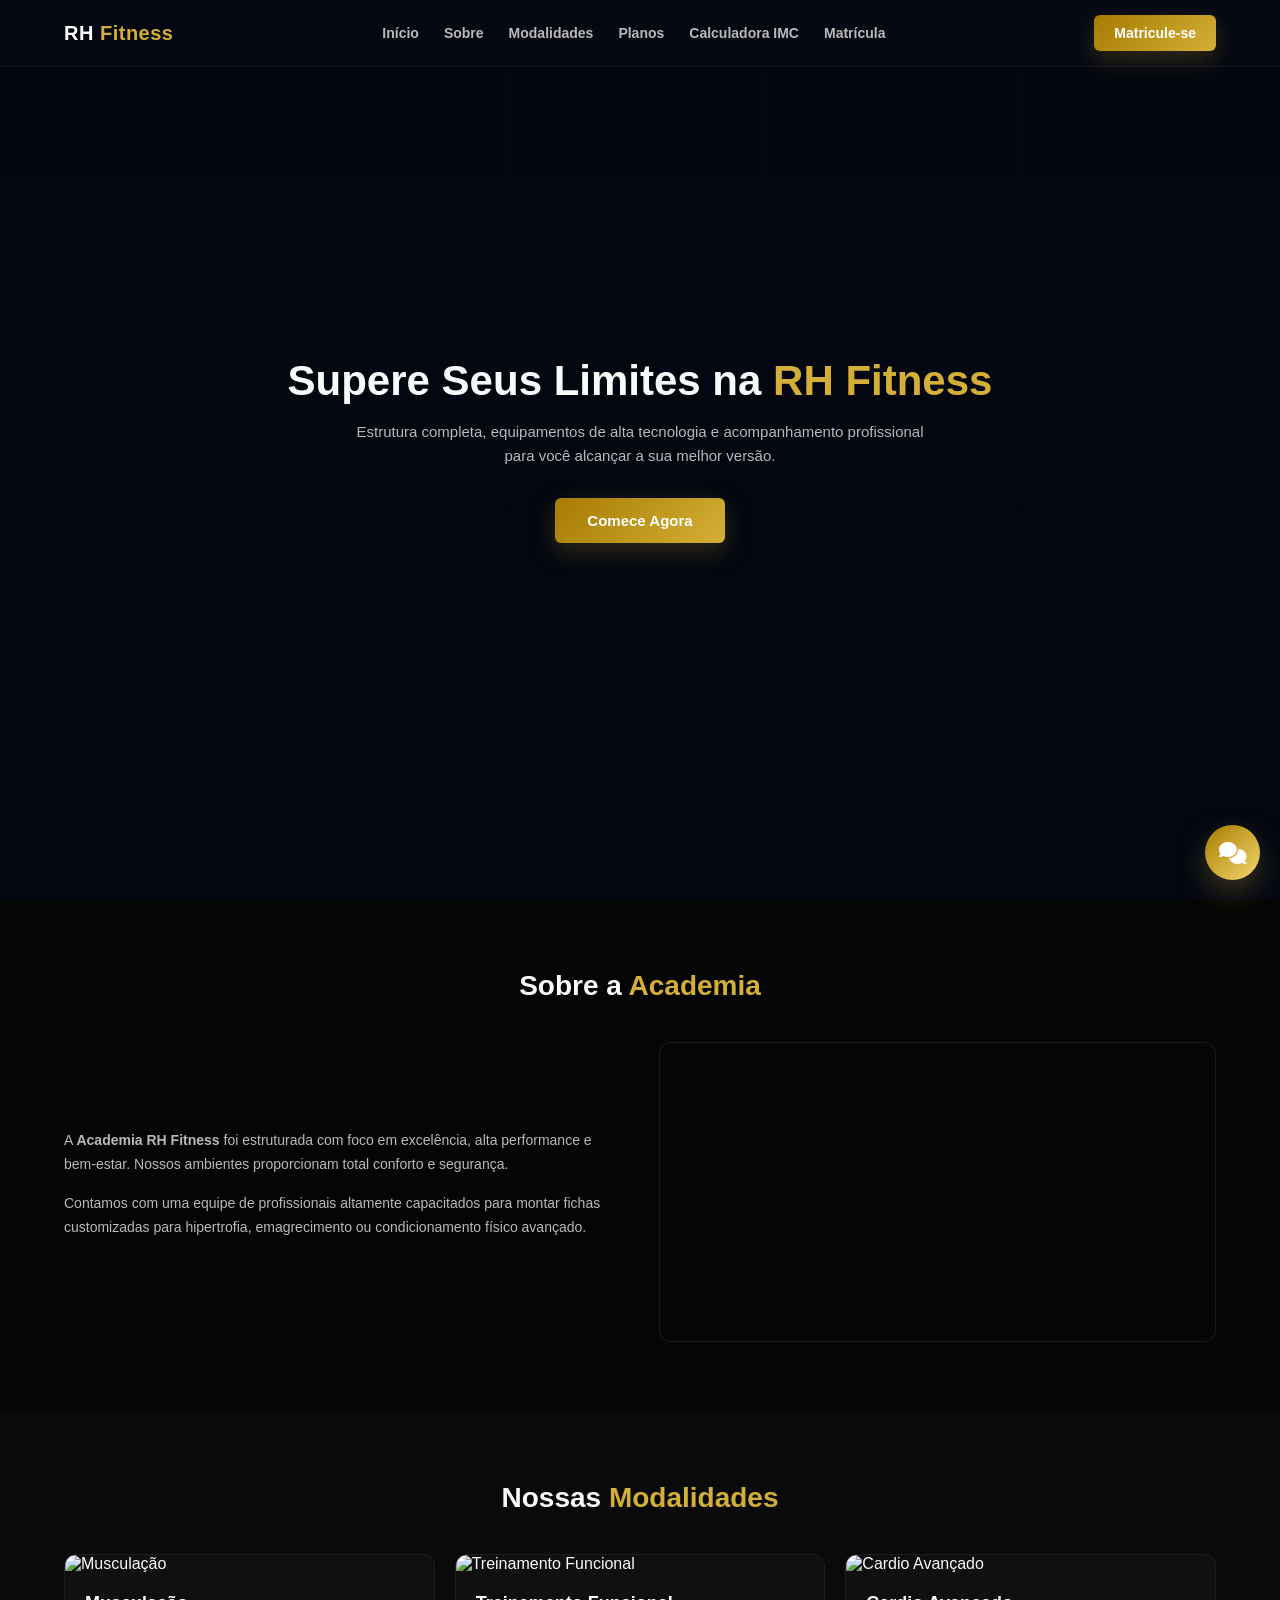
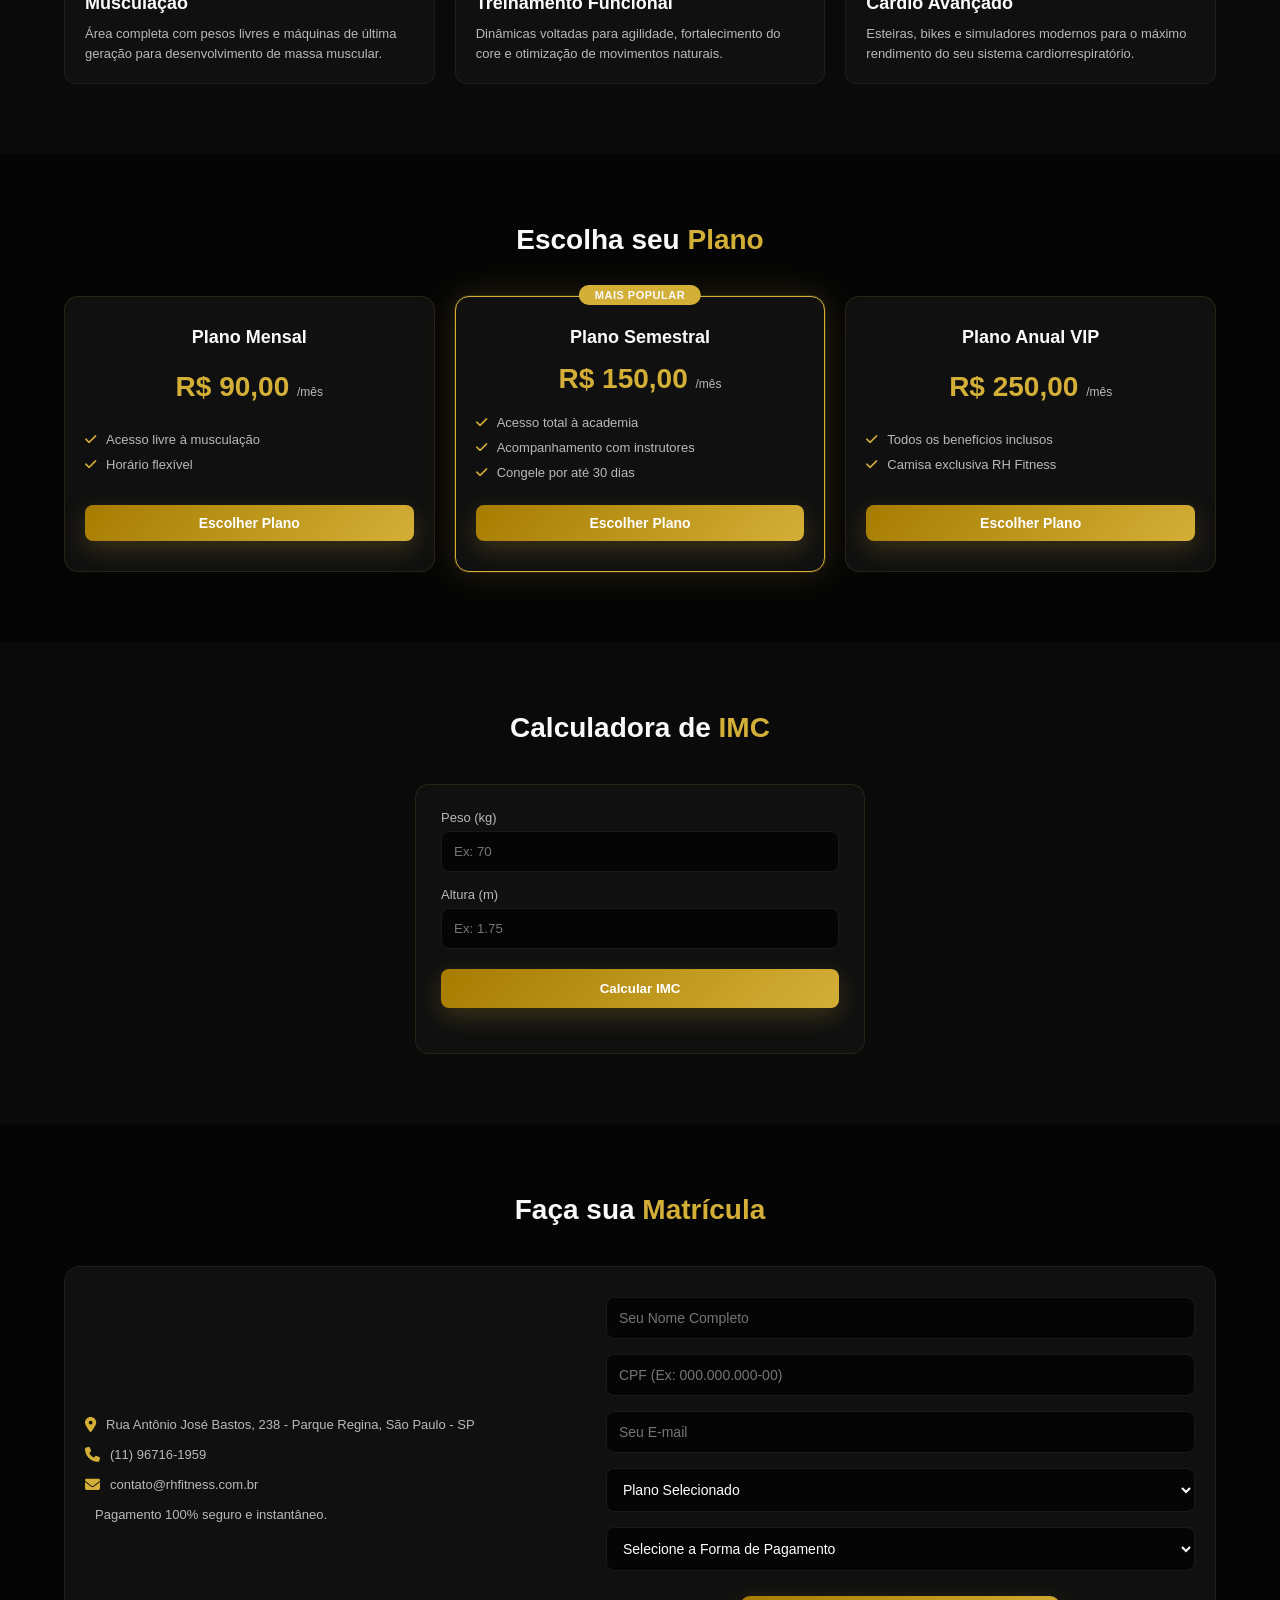
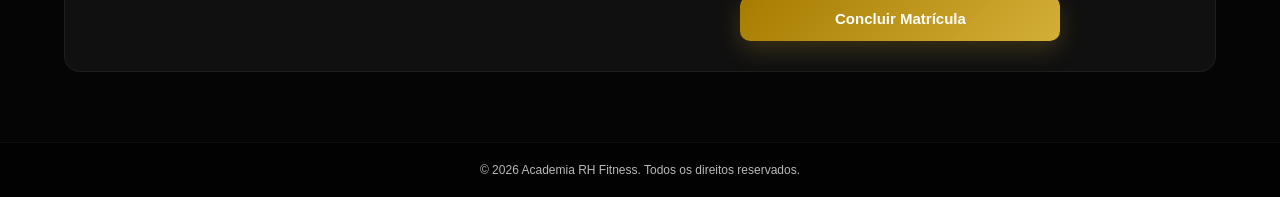
==== commit 6cadcce8: "projeto-final" ====
--- a/index.html
+++ b/index.html
@@ -3,104 +3,116 @@
 <head>
     <meta charset="UTF-8">
     <meta name="viewport" content="width=device-width, initial-scale=1.0">
-    <title>Academia RH Fitness | Performance e Saúde</title>
-    <link href="https://fonts.googleapis.com/css2?family=Montserrat:wght@400;500;600;700;800&display=swap" rel="stylesheet">
+    <title>Academia RH Fitness</title>
     <link rel="stylesheet" href="https://cdnjs.cloudflare.com/ajax/libs/font-awesome/6.4.0/css/all.min.css">
-    
     <style>
         :root {
-            --primary: #2563eb;
-            --primary-dark: #1d4ed8;
-            --dark: #090a0f;
-            --dark-card: #12141c;
-            --dark-surface: #1e2230;
-            --light: #f8fafc;
-            --gray: #94a3b8;
+            --primary: #d4af37;
+            --primary-dark: #a67c00;
+            --accent: #f5d76e;
+            --dark: #050505;
+            --dark-card: #101010;
+            --dark-surface: #191919;
+            --gray: #b9b9b9;
+            --danger: #ef4444;
+            --success: #22c55e;
+            --warning: #f59e0b;
         }
 
         * {
             margin: 0;
             padding: 0;
             box-sizing: border-box;
-            font-family: 'Montserrat', sans-serif;
+            font-family: 'Segoe UI', Tahoma, Geneva, Verdana, sans-serif;
             scroll-behavior: smooth;
         }
 
         body {
             background-color: var(--dark);
-            color: var(--light);
+            color: #f8fafc;
             overflow-x: hidden;
         }
 
-        /* Header / Navbar */
         header {
             position: fixed;
             top: 0;
             left: 0;
             width: 100%;
-            background: rgba(9, 10, 15, 0.9);
-            backdrop-filter: blur(12px);
+            background: rgba(6, 9, 20, 0.94);
+            backdrop-filter: blur(10px);
             display: flex;
             justify-content: space-between;
             align-items: center;
-            padding: 20px 50px;
+            padding: 15px 5%;
             z-index: 1000;
-            border-bottom: 1px solid rgba(255, 255, 255, 0.06);
-            transition: all 0.3s ease;
+            border-bottom: 1px solid rgba(255, 255, 255, 0.05);
         }
 
         .logo {
-            font-size: 24px;
+            font-size: 20px;
             font-weight: 800;
-            color: var(--light);
-            text-transform: uppercase;
+            color: white;
             text-decoration: none;
-            letter-spacing: 1px;
-        }
-
-        .logo span { color: var(--primary); }
-
+            letter-spacing: 0.5px;
+            cursor: pointer;
+            user-select: none;
+        }
+
+        .logo span {
+            color: var(--primary);
+        }
+
+        /* MENU DESKTOP E MOBILE */
         nav ul {
             display: flex;
             list-style: none;
-            gap: 35px;
-        }
-
-        nav ul li a {
+            gap: 25px;
+            align-items: center;
+        }
+
+        nav a {
             text-decoration: none;
             color: var(--gray);
-            font-weight: 500;
             font-size: 14px;
-            transition: color 0.3s ease;
-        }
-
-        nav ul li a:hover { color: var(--light); }
+            font-weight: 600;
+            transition: color 0.3s;
+        }
+
+        nav a:hover {
+            color: white;
+        }
+
+        .menu-toggle {
+            display: none;
+            background: none;
+            border: none;
+            color: white;
+            font-size: 24px;
+            cursor: pointer;
+        }
 
         .btn-matricula {
-            background-color: var(--primary);
+            background: var(--primary);
             color: white;
-            padding: 11px 24px;
-            border-radius: 8px;
+            padding: 10px 20px;
+            border-radius: 6px;
             text-decoration: none;
             font-weight: 600;
             font-size: 14px;
-            transition: all 0.3s cubic-bezier(0.4, 0, 0.2, 1);
-            box-shadow: 0 4px 16px rgba(37, 99, 235, 0.35);
+            border: none;
+            cursor: pointer;
+            transition: background 0.3s, transform 0.2s;
             display: inline-block;
-            cursor: pointer;
-            border: none;
         }
 
         .btn-matricula:hover {
-            background-color: var(--primary-dark);
+            background: var(--primary-dark);
             transform: translateY(-2px);
-            box-shadow: 0 6px 22px rgba(37, 99, 235, 0.45);
-        }
-
-        /* Hero Section */
+        }
+
         .hero {
             height: 100vh;
-            background: linear-gradient(135deg, rgba(9,10,15,0.92), rgba(9,10,15,0.75)), url('https://images.unsplash.com/photo-1534438327276-14e5300c3a48?auto=format&fit=crop&w=1350&q=80') no-repeat center center/cover;
+            background: linear-gradient(rgba(4, 8, 22, 0.62), rgba(3, 7, 18, 0.94)), url('https://images.unsplash.com/photo-1534438327276-14e5300c3a48?auto=format&fit=crop&w=1920&q=80') no-repeat center center/cover;
             display: flex;
             flex-direction: column;
             justify-content: center;
@@ -110,168 +122,328 @@
         }
 
         .hero h1 {
-            font-size: 52px;
+            font-size: 42px;
             font-weight: 800;
-            margin-bottom: 20px;
-            text-transform: uppercase;
-            letter-spacing: -1px;
-            line-height: 1.1;
-        }
-
-        .hero h1 span { color: var(--primary); }
-        .hero p { font-size: 18px; max-width: 650px; color: var(--gray); margin-bottom: 35px; font-weight: 400; line-height: 1.6; }
-
-        section { padding: 110px 50px; }
+            margin-bottom: 15px;
+            max-width: 800px;
+        }
+
+        .hero h1 span {
+            color: var(--primary);
+        }
+
+        .hero p {
+            font-size: 15px;
+            color: var(--gray);
+            max-width: 600px;
+            margin-bottom: 30px;
+            line-height: 1.6;
+        }
+
+        section {
+            padding: 70px 5%;
+        }
 
         .section-title {
             text-align: center;
-            font-size: 36px;
-            margin-bottom: 60px;
-            text-transform: uppercase;
+            font-size: 28px;
             font-weight: 800;
-            letter-spacing: -0.5px;
-        }
-
-        .section-title span { color: var(--primary); }
-
-        /* Sobre */
+            margin-bottom: 40px;
+        }
+
+        .section-title span {
+            color: var(--primary);
+        }
+
         .about-content {
             display: flex;
             align-items: center;
-            gap: 60px;
-            max-width: 1100px;
-            margin: 0 auto;
-        }
-
-        .about-text { flex: 1; }
-        .about-text p { line-height: 1.7; color: var(--gray); margin-bottom: 20px; font-size: 15px; }
+            gap: 40px;
+        }
+
+        .about-text {
+            flex: 1;
+        }
+
+        .about-text p {
+            color: var(--gray);
+            line-height: 1.7;
+            margin-bottom: 15px;
+            font-size: 14px;
+        }
+
         .about-img {
             flex: 1;
-            height: 380px;
-            background: url('https://images.unsplash.com/photo-1517838277536-f5f99be501cd?auto=format&fit=crop&w=800&q=80') no-repeat center center/cover;
-            border-radius: 14px;
-            box-shadow: 0 20px 40px rgba(0,0,0,0.5);
-            border: 1px solid rgba(255,255,255,0.06);
-        }
-
-        /* Modalidades */
+            height: 300px;
+            background: url('https://images.unsplash.com/photo-1540497077202-7c8a3999166f?auto=format&fit=crop&w=800&q=80') no-repeat center center/cover;
+            border-radius: 12px;
+            border: 1px solid rgba(255, 255, 255, 0.08);
+            width: 100%;
+        }
+
         .services-grid {
             display: grid;
-            grid-template-columns: repeat(auto-fit, minmax(320px, 1fr));
-            gap: 30px;
-            max-width: 1150px;
-            margin: 0 auto;
+            grid-template-columns: repeat(auto-fit, minmax(280px, 1fr));
+            gap: 20px;
         }
 
         .service-card {
             background: var(--dark-card);
-            border-radius: 14px;
+            border-radius: 12px;
             overflow: hidden;
-            border: 1px solid rgba(255,255,255,0.06);
-            transition: all 0.3s cubic-bezier(0.4, 0, 0.2, 1);
-            display: flex;
-            flex-direction: column;
+            border: 1px solid rgba(255, 255, 255, 0.06);
+            transition: transform 0.3s;
         }
 
         .service-card:hover {
-            transform: translateY(-8px);
-            border-color: var(--primary);
-            background: var(--dark-surface);
-            box-shadow: 0 15px 35px rgba(0,0,0,0.6);
-        }
-
-        .service-video-container {
-            width: 100%;
-            height: 220px;
-            overflow: hidden;
-            position: relative;
-            background: #111;
+            transform: translateY(-5px);
         }
 
         .service-video-container img {
             width: 100%;
-            height: 100%;
+            height: 180px;
             object-fit: cover;
-            filter: brightness(0.85);
-            transition: transform 0.5s ease;
-        }
-
-        .service-card:hover .service-video-container img {
-            transform: scale(1.05);
         }
 
         .service-content {
-            padding: 25px 20px;
+            padding: 20px;
+        }
+
+        .service-content h3 {
+            font-size: 18px;
+            margin-bottom: 10px;
+        }
+
+        .service-content p {
+            color: var(--gray);
+            font-size: 13px;
+            line-height: 1.5;
+        }
+
+        .plans-grid {
+            display: grid;
+            grid-template-columns: repeat(auto-fit, minmax(260px, 1fr));
+            gap: 20px;
+        }
+
+        .plan-card {
+            background: var(--dark-card);
+            border: 1px solid rgba(255, 255, 255, 0.06);
+            border-radius: 14px;
+            padding: 30px 20px;
             text-align: center;
-            flex: 1;
+            position: relative;
             display: flex;
             flex-direction: column;
             justify-content: space-between;
         }
 
-        .service-content h3 { font-size: 20px; margin-bottom: 12px; font-weight: 700; color: white; }
-        .service-content p { color: var(--gray); font-size: 13px; line-height: 1.6; }
-
-        /* Planos */
-        .plans-grid {
-            display: grid;
-            grid-template-columns: repeat(auto-fit, minmax(310px, 1fr));
-            gap: 30px;
-            max-width: 1050px;
-            margin: 0 auto;
-        }
-
-        .plan-card {
-            background: var(--dark-card);
-            border: 1px solid rgba(255,255,255,0.06);
-            border-radius: 14px;
-            padding: 45px 30px;
-            text-align: center;
-            position: relative;
-            transition: all 0.3s ease;
-        }
-
         .plan-card.active {
             border-color: var(--primary);
-            transform: scale(1.03);
-            background: var(--dark-surface);
-            box-shadow: 0 20px 40px rgba(0,0,0,0.7);
-        }
-
-        .plan-card h3 { font-size: 22px; margin-bottom: 15px; font-weight: 700; }
-        .price { font-size: 36px; font-weight: 800; color: var(--primary); margin-bottom: 25px; }
-        .price span { font-size: 14px; color: var(--gray); font-weight: 500; }
-        .plan-card ul { list-style: none; margin-bottom: 35px; text-align: left; }
-        .plan-card ul li { margin-bottom: 12px; color: var(--gray); font-size: 14px; }
-        .plan-card ul li i { color: var(--primary); margin-right: 10px; }
-
-        /* Matrícula / Pagamento */
-        .contact-container {
-            display: flex;
-            justify-content: space-between;
-            max-width: 1100px;
+            box-shadow: 0 0 30px rgba(37, 99, 235, 0.15);
+        }
+
+        .plan-card h3 {
+            font-size: 18px;
+            margin-bottom: 15px;
+        }
+
+        .plan-card .price {
+            font-size: 28px;
+            font-weight: 800;
+            color: var(--primary);
+            margin-bottom: 20px;
+        }
+
+        .plan-card .price span {
+            font-size: 12px;
+            color: var(--gray);
+            font-weight: normal;
+        }
+
+        .plan-card ul {
+            list-style: none;
+            margin-bottom: 25px;
+            text-align: left;
+            display: flex;
+            flex-direction: column;
+            gap: 10px;
+        }
+
+        .plan-card ul li {
+            font-size: 13px;
+            color: var(--gray);
+            display: flex;
+            align-items: center;
+            gap: 10px;
+        }
+
+        .plan-card ul li i {
+            color: var(--primary);
+        }
+
+        /* PAINEL ADMIN (OCULTO POR PADRÃO) */
+        #admin-section {
+            display: none;
+            background: #0a0a0a;
+        }
+
+        .admin-login-box {
+            max-width: 400px;
             margin: 0 auto;
-            gap: 60px;
-        }
-
-        .contact-info { flex: 1; display: flex; flex-direction: column; justify-content: center; gap: 20px; }
-        .contact-info p { color: var(--gray); font-size: 15px; display: flex; align-items: center; gap: 15px; }
-        .contact-info i { color: var(--primary); font-size: 20px; }
-
-        .contact-form { flex: 1; display: flex; flex-direction: column; gap: 15px; }
-        .contact-form input, .contact-form select {
-            padding: 16px;
             background: var(--dark-card);
+            padding: 30px;
+            border-radius: 14px;
+            border: 1px solid rgba(255,255,255,0.06);
+            text-align: center;
+        }
+
+        .admin-login-box input {
+            width: 100%;
+            padding: 12px;
+            background: var(--dark);
             border: 1px solid rgba(255,255,255,0.08);
             color: white;
+            border-radius: 8px;
+            margin-bottom: 15px;
+            font-size: 14px;
+        }
+
+        .admin-panel {
+            display: none;
+            background: var(--dark-card);
+            border-radius: 16px;
+            border: 1px solid rgba(255,255,255,0.06);
+            padding: 25px;
+        }
+
+        .admin-header-flex {
+            display: flex;
+            justify-content: space-between;
+            align-items: center;
+            margin-bottom: 20px;
+            flex-wrap: wrap;
+            gap: 15px;
+        }
+
+        .admin-stats {
+            display: grid;
+            grid-template-columns: repeat(auto-fit, minmax(180px, 1fr));
+            gap: 15px;
+            margin-bottom: 25px;
+        }
+
+        .stat-card {
+            background: var(--dark-surface);
+            padding: 15px;
             border-radius: 10px;
+            border: 1px solid rgba(255,255,255,0.04);
+            text-align: center;
+        }
+
+        .stat-card h5 { color: var(--gray); font-size: 12px; margin-bottom: 5px; }
+        .stat-card span { font-size: 20px; font-weight: 800; color: white; }
+
+        .table-responsive {
+            width: 100%;
+            overflow-x: auto;
+        }
+
+        table {
+            width: 100%;
+            border-collapse: collapse;
+            text-align: left;
+            font-size: 13px;
+        }
+
+        th, td {
+            padding: 12px 15px;
+            border-bottom: 1px solid rgba(255,255,255,0.05);
+        }
+
+        th {
+            background: var(--dark-surface);
+            color: var(--gray);
+            font-weight: 600;
+        }
+
+        .badge {
+            padding: 5px 10px;
+            border-radius: 20px;
+            font-size: 11px;
+            font-weight: 700;
+            display: inline-block;
+        }
+        .badge.ativo { background: rgba(34, 197, 94, 0.15); color: var(--success); border: 1px solid rgba(34, 197, 94, 0.3); }
+        .badge.pendente { background: rgba(245, 158, 11, 0.15); color: var(--warning); border: 1px solid rgba(245, 158, 11, 0.3); }
+        .badge.cancelado { background: rgba(239, 68, 68, 0.15); color: var(--danger); border: 1px solid rgba(239, 68, 68, 0.3); }
+
+        .btn-acao {
+            background: rgba(239, 68, 68, 0.15);
+            color: var(--danger);
+            border: 1px solid rgba(239, 68, 68, 0.3);
+            padding: 6px 10px;
+            border-radius: 6px;
+            cursor: pointer;
+            font-size: 12px;
+            font-weight: 600;
+            transition: background 0.2s;
+        }
+        .btn-acao:hover { background: var(--danger); color: white; }
+
+        .contact-container {
+            display: flex;
+            gap: 30px;
+            background: var(--dark-card);
+            padding: 30px 20px;
+            border-radius: 16px;
+            border: 1px solid rgba(255, 255, 255, 0.06);
+        }
+
+        .contact-info {
+            flex: 1;
+            display: flex;
+            flex-direction: column;
+            gap: 15px;
+            justify-content: center;
+        }
+
+        .contact-info p {
+            color: var(--gray);
+            font-size: 13px;
+            display: flex;
+            align-items: center;
+            gap: 10px;
+            word-break: break-word;
+        }
+
+        .contact-info p i {
+            color: var(--primary);
+            font-size: 15px;
+        }
+
+        .contact-form {
+            flex: 1.2;
+            display: flex;
+            flex-direction: column;
+            gap: 15px;
+        }
+
+        .contact-form input, .contact-form select {
+            width: 100%;
+            padding: 12px;
+            background: var(--dark);
+            border: 1px solid rgba(255, 255, 255, 0.08);
+            color: white;
+            border-radius: 8px;
             font-size: 14px;
-            transition: border-color 0.3s;
-        }
+        }
+
         .contact-form input:focus, .contact-form select:focus {
             outline: none;
             border-color: var(--primary);
         }
+
         .contact-form select option {
             background: var(--dark-card);
             color: white;
@@ -287,13 +459,13 @@
         .contact-form button.btn-matricula {
             width: 100%;
             max-width: 320px;
-            padding: 16px;
+            padding: 14px;
             font-size: 15px;
             text-align: center;
             border-radius: 10px;
         }
 
-        /* FEEDBACK COM SUCESSO E BONECO 2D SUPINO */
+        /* FEEDBACK SUCESSO / NOTIFICAÇÃO */
         #feedback-sucesso {
             opacity: 0;
             visibility: hidden;
@@ -302,7 +474,7 @@
             background: var(--dark-card);
             border: 2px solid var(--primary);
             color: white;
-            padding: 30px 40px;
+            padding: 25px 20px;
             border-radius: 16px;
             box-shadow: 0 25px 60px rgba(0,0,0,0.8);
             display: flex;
@@ -311,13 +483,13 @@
             text-align: center;
             gap: 12px;
             font-weight: 600;
-            font-size: 15px;
+            font-size: 14px;
             position: fixed;
             top: 50%;
             left: 50%;
             z-index: 4000;
             width: 90%;
-            max-width: 420px;
+            max-width: 380px;
         }
 
         #feedback-sucesso.mostrar {
@@ -330,16 +502,15 @@
             background: rgba(34, 197, 94, 0.15);
             color: #22c55e;
             border: 1px solid rgba(34, 197, 94, 0.4);
-            padding: 6px 14px;
+            padding: 6px 12px;
             border-radius: 20px;
-            font-size: 13px;
+            font-size: 12px;
             font-weight: 700;
-            letter-spacing: 0.3px;
         }
 
         .supine-animation-container {
-            width: 140px;
-            height: 85px;
+            width: 130px;
+            height: 75px;
             margin-top: 5px;
             display: flex;
             justify-content: center;
@@ -348,7 +519,7 @@
 
         @keyframes benchPress {
             0%, 100% { transform: translateY(0px); }
-            50% { transform: translateY(-22px); }
+            50% { transform: translateY(-20px); }
         }
 
         .animated-barbell {
@@ -359,17 +530,17 @@
         /* CHATBOT */
         .chat-btn {
             position: fixed;
-            bottom: 25px;
-            right: 25px;
+            bottom: 20px;
+            right: 20px;
             background: var(--primary);
             color: white;
-            width: 60px;
-            height: 60px;
+            width: 55px;
+            height: 55px;
             border-radius: 50%;
             display: flex;
             justify-content: center;
             align-items: center;
-            font-size: 24px;
+            font-size: 22px;
             cursor: pointer;
             box-shadow: 0 8px 25px rgba(37, 99, 235, 0.4);
             z-index: 9999;
@@ -379,10 +550,10 @@
 
         .chat-container {
             position: fixed;
-            bottom: 100px;
-            right: 25px;
-            width: 360px;
-            height: 500px;
+            bottom: 90px;
+            right: 20px;
+            width: 340px;
+            height: 450px;
             background: var(--dark-card);
             border: 1px solid rgba(255,255,255,0.08);
             border-radius: 14px;
@@ -395,31 +566,31 @@
 
         .chat-header {
             background: var(--dark-surface);
-            padding: 16px;
+            padding: 14px;
             display: flex;
             justify-content: space-between;
             align-items: center;
             border-bottom: 1px solid rgba(255,255,255,0.05);
         }
-        .chat-header h4 { font-size: 15px; color: white; display: flex; align-items: center; gap: 8px; }
+        .chat-header h4 { font-size: 14px; color: white; display: flex; align-items: center; gap: 8px; }
         .chat-header h4 i { color: var(--primary); }
         .close-chat { background: none; border: none; color: var(--gray); font-size: 18px; cursor: pointer; }
 
         .chat-messages {
             flex: 1;
-            padding: 16px;
+            padding: 14px;
             overflow-y: auto;
             display: flex;
             flex-direction: column;
-            gap: 12px;
+            gap: 10px;
             font-size: 13px;
         }
-        .message { max-width: 85%; padding: 10px 14px; border-radius: 10px; line-height: 1.4; word-wrap: break-word; }
+        .message { max-width: 85%; padding: 10px 12px; border-radius: 10px; line-height: 1.4; word-wrap: break-word; }
         .message.bot { background: var(--dark-surface); color: #e4e4e7; align-self: flex-start; }
         .message.user { background: var(--primary); color: white; align-self: flex-end; }
 
         .chat-input-area {
-            padding: 12px;
+            padding: 10px;
             background: var(--dark-surface);
             display: flex;
             gap: 8px;
@@ -427,7 +598,7 @@
         }
         .chat-input-area input {
             flex: 1;
-            padding: 10px 14px;
+            padding: 10px;
             background: var(--dark);
             border: 1px solid rgba(255,255,255,0.08);
             color: white;
@@ -439,32 +610,276 @@
             background: var(--primary);
             color: white;
             border: none;
-            padding: 0 16px;
+            padding: 0 14px;
             border-radius: 6px;
             cursor: pointer;
             transition: background 0.3s;
         }
-        .chat-input-area button:hover { background: var(--primary-dark); }
-
-        footer { background: #050608; text-align: center; padding: 25px; color: var(--gray); font-size: 13px; border-top: 1px solid rgba(255,255,255,0.05); }
-
+
+        footer { background: #020202; text-align: center; padding: 20px; color: var(--gray); font-size: 12px; border-top: 1px solid rgba(255,255,255,0.05); }
+
+        /* MEDIA QUERIES PARA CELULAR */
         @media (max-width: 768px) {
-            nav { display: none; }
-            .about-content, .contact-container { flex-direction: column; }
-            .hero h1 { font-size: 36px; }
-            .chat-container { width: 90%; right: 5%; height: 420px; }
-        }
+            .menu-toggle {
+                display: block;
+            }
+
+            nav {
+                position: absolute;
+                top: 100%;
+                left: 0;
+                width: 100%;
+                background: var(--dark-card);
+                border-bottom: 1px solid rgba(255,255,255,0.05);
+                max-height: 0;
+                overflow: hidden;
+                transition: max-height 0.3s ease-in-out;
+            }
+
+            nav.ativo {
+                max-height: 350px;
+            }
+
+            nav ul {
+                flex-direction: column;
+                gap: 0;
+                padding: 10px 0;
+            }
+
+            nav ul li {
+                text-align: center;
+                padding: 12px 0;
+                border-bottom: 1px solid rgba(255,255,255,0.03);
+            }
+
+            header .btn-matricula {
+                display: none;
+            }
+
+            .hero h1 {
+                font-size: 32px;
+            }
+
+            .hero p {
+                font-size: 14px;
+            }
+
+            .about-content, .contact-container {
+                flex-direction: column;
+                gap: 25px;
+            }
+
+            .chat-container {
+                width: 92%;
+                right: 4%;
+                bottom: 85px;
+                height: 400px;
+            }
+        }
+
+        /* COMPONENTES REUTILIZÁVEIS */
+        .btn-hero {
+            padding: 14px 32px;
+            font-size: 15px;
+        }
+
+        .popular-badge {
+            position: absolute;
+            top: -12px;
+            left: 50%;
+            transform: translateX(-50%);
+            background: var(--primary);
+            padding: 4px 16px;
+            font-size: 11px;
+            font-weight: 700;
+            border-radius: 20px;
+            letter-spacing: 0.5px;
+            white-space: nowrap;
+        }
+
+        .btn-escolher-plano {
+            display: block;
+            width: 100%;
+            text-align: center;
+            border-radius: 8px;
+        }
+
+        .chat-btn {
+            border: none;
+        }
+
+        .chat-container.ativo {
+            display: flex;
+        }
+
+        .imc-box {
+            max-width: 450px;
+            margin: 0 auto;
+            background: var(--dark-card);
+            padding: 25px;
+            border-radius: 14px;
+            border: 1px solid rgba(255,255,255,0.06);
+        }
+
+        .form-group {
+            margin-bottom: 15px;
+            text-align: left;
+        }
+
+        .form-group:last-of-type {
+            margin-bottom: 20px;
+        }
+
+        .form-group label {
+            font-size: 13px;
+            color: var(--gray);
+            display: block;
+            margin-bottom: 6px;
+        }
+
+        .form-control {
+            width: 100%;
+            padding: 12px;
+            background: var(--dark);
+            border: 1px solid rgba(255,255,255,0.08);
+            color: white;
+            border-radius: 8px;
+        }
+
+        .btn-imc {
+            width: 100%;
+            background: var(--primary);
+            color: white;
+            border: none;
+            padding: 12px;
+            font-weight: 600;
+            border-radius: 8px;
+            cursor: pointer;
+            transition: background 0.3s;
+        }
+
+        .btn-imc:hover {
+            background: var(--primary-dark);
+        }
+
+        .admin-icon {
+            font-size: 32px;
+            color: var(--primary);
+            margin-bottom: 15px;
+        }
+
+        .admin-title {
+            font-size: 18px;
+            margin-bottom: 10px;
+        }
+
+        .admin-description {
+            color: var(--gray);
+            font-size: 13px;
+            margin-bottom: 20px;
+        }
+
+        .admin-heading {
+            font-size: 16px;
+        }
+
+        .admin-heading i {
+            color: var(--primary);
+        }
+
+        .stat-active { color: var(--success) !important; }
+        .stat-pending { color: var(--warning) !important; }
+        .stat-auto { color: var(--primary) !important; }
+
+        .logout-button {
+            background: rgba(255,255,255,0.1);
+            color: white;
+            border: none;
+            padding: 6px 12px;
+        }
+
+        .feedback-icon {
+            font-size: 26px;
+            color: var(--primary);
+        }
+
+        .footer { background: #020202; text-align: center; padding: 20px; color: var(--gray); font-size: 12px; border-top: 1px solid rgba(255,255,255,0.05); }
+
+
+        /* ===== ACABAMENTO VISUAL — NOVA PALETA ===== */
+        .logo span,
+        .hero h1 span,
+        .section-title span,
+        .plan-card .price,
+        .chat-header h4 i,
+        .admin-heading i,
+        .plan-card ul li i {
+            color: var(--primary);
+        }
+
+        .btn-matricula,
+        .btn-hero,
+        .btn-escolher-plano,
+        .btn-imc,
+        .chat-input-area button {
+            background: linear-gradient(135deg, var(--primary-dark), var(--primary));
+            box-shadow: 0 8px 24px rgba(212, 175, 55, 0.22);
+        }
+
+        .btn-matricula:hover,
+        .btn-hero:hover,
+        .btn-escolher-plano:hover,
+        .btn-imc:hover,
+        .chat-input-area button:hover {
+            background: linear-gradient(135deg, var(--primary), var(--accent));
+            box-shadow: 0 10px 28px rgba(212, 175, 55, 0.28);
+        }
+
+        .plan-card.active {
+            border-color: var(--primary);
+            box-shadow:
+                0 0 0 1px rgba(212, 175, 55, 0.15),
+                0 0 35px rgba(212, 175, 55, 0.18);
+        }
+
+        .about-img,
+        .plan-card,
+        .admin-login-box,
+        .admin-panel,
+        .imc-box,
+        .chat-container {
+            border-color: rgba(212, 175, 55, 0.12);
+        }
+
+        input:focus,
+        select:focus,
+        textarea:focus,
+        .chat-input-area input:focus {
+            border-color: var(--primary) !important;
+            box-shadow: 0 0 0 3px rgba(212, 175, 55, 0.10);
+        }
+
+        .popular-badge {
+            background: linear-gradient(135deg, var(--accent), var(--primary));
+            box-shadow: 0 6px 18px rgba(139, 92, 246, 0.24);
+        }
+
+        .chat-btn {
+            background: linear-gradient(135deg, var(--primary-dark), var(--accent));
+            box-shadow: 0 12px 30px rgba(212, 175, 55, 0.28);
+        }
+
     </style>
 </head>
 <body>
 
     <!-- CHATBOT FLUTUANTE -->
-    <div class="chat-btn" id="chatBtnToggle"><i class="fa-solid fa-comments"></i></div>
-
-    <div class="chat-container" id="chatContainer">
+    <button class="chat-btn" id="chatBtnToggle" type="button" aria-label="Abrir assistente virtual"><i class="fa-solid fa-comments"></i></button>
+
+    <div class="chat-container" id="chatContainer" aria-hidden="true">
         <div class="chat-header">
             <h4><i class="fa-solid fa-robot"></i> Assistente RH Fitness</h4>
-            <button class="close-chat" id="chatCloseBtn">&times;</button>
+            <button class="close-chat" id="chatCloseBtn" type="button" aria-label="Fechar chat">&times;</button>
         </div>
         <div class="chat-messages" id="chatMessages">
             <div class="message bot">Fala, maromba! Sou o assistente virtual da RH Fitness. Posso tirar dúvidas sobre treinos, planos, horários e suplementos. Como posso ajudar?</div>
@@ -477,15 +892,17 @@
 
     <!-- CABEÇALHO -->
     <header>
-        <a href="#home" class="logo">RH <span>Fitness</span></a>
-        <nav>
+        <!-- CLIQUE DUPLO NA LOGO ABRE O PAINEL ADMIN -->
+        <a href="#home" class="logo" id="logoAdminTrigger">RH <span>Fitness</span></a>
+        <button class="menu-toggle" id="menuToggle"><i class="fa-solid fa-bars"></i></button>
+        <nav id="navMenu">
             <ul>
-                <li><a href="#home">Início</a></li>
-                <li><a href="#sobre">Sobre</a></li>
-                <li><a href="#modalidades">Modalidades</a></li>
-                <li><a href="#planos">Planos</a></li>
-                <li><a href="#calculadora">Calculadora IMC</a></li>
-                <li><a href="#contato">Matrícula</a></li>
+                <li><a href="#home" class="nav-link">Início</a></li>
+                <li><a href="#sobre" class="nav-link">Sobre</a></li>
+                <li><a href="#modalidades" class="nav-link">Modalidades</a></li>
+                <li><a href="#planos" class="nav-link">Planos</a></li>
+                <li><a href="#calculadora" class="nav-link">Calculadora IMC</a></li>
+                <li><a href="#contato" class="nav-link">Matrícula</a></li>
             </ul>
         </nav>
         <a href="#contato" class="btn-matricula">Matricule-se</a>
@@ -495,7 +912,7 @@
     <section id="home" class="hero">
         <h1>Supere Seus Limites na <span>RH Fitness</span></h1>
         <p>Estrutura completa, equipamentos de alta tecnologia e acompanhamento profissional para você alcançar a sua melhor versão.</p>
-        <a href="#contato" class="btn-matricula" style="padding: 14px 32px; font-size: 15px;">Comece Agora</a>
+        <a href="#contato" class="btn-matricula btn-hero">Comece Agora</a>
     </section>
 
     <!-- SOBRE -->
@@ -511,13 +928,12 @@
     </section>
 
     <!-- MODALIDADES -->
-    <section id="modalidades" style="background: #0e1017;">
+    <section id="modalidades" style="background: #0a0a0a;">
         <h2 class="section-title">Nossas <span>Modalidades</span></h2>
         <div class="services-grid">
-            
             <div class="service-card">
                 <div class="service-video-container">
-                    <img src="https://images.unsplash.com/photo-1581009146145-b5ef050c2e1e?auto=format&fit=crop&w=800&q=80" alt="Musculação">
+                    <img src="https://images.unsplash.com/photo-1581009146145-b5ef050c2e1e?auto=format&fit=crop&w=800&q=80" alt="Musculação" loading="lazy" decoding="async">
                 </div>
                 <div class="service-content">
                     <div>
@@ -529,7 +945,7 @@
 
             <div class="service-card">
                 <div class="service-video-container">
-                    <img src="https://images.unsplash.com/photo-1518611012118-696072aa579a?auto=format&fit=crop&w=800&q=80" alt="Treinamento Funcional">
+                    <img src="https://images.unsplash.com/photo-1518611012118-696072aa579a?auto=format&fit=crop&w=800&q=80" alt="Treinamento Funcional" loading="lazy" decoding="async">
                 </div>
                 <div class="service-content">
                     <div>
@@ -541,7 +957,7 @@
 
             <div class="service-card">
                 <div class="service-video-container">
-                    <img src="https://images.unsplash.com/photo-1538805060514-97d9cc17730c?auto=format&fit=crop&w=800&q=80" alt="Cardio Avançado">
+                    <img src="https://images.unsplash.com/photo-1538805060514-97d9cc17730c?auto=format&fit=crop&w=800&q=80" alt="Cardio Avançado" loading="lazy" decoding="async">
                 </div>
                 <div class="service-content">
                     <div>
@@ -550,7 +966,6 @@
                     </div>
                 </div>
             </div>
-
         </div>
     </section>
 
@@ -560,52 +975,113 @@
         <div class="plans-grid">
             <div class="plan-card">
                 <h3>Plano Mensal</h3>
-                <div class="price">R$ 89,90 <span>/mês</span></div>
+                <div class="price">R$ 90,00 <span>/mês</span></div>
                 <ul>
                     <li><i class="fa-solid fa-check"></i> Acesso livre à musculação</li>
                     <li><i class="fa-solid fa-check"></i> Horário flexível</li>
                 </ul>
-                <button class="btn-matricula btn-escolher-plano" data-plano="Plano Mensal (R$ 89,90/mês)" style="display: block; width: 100%; text-align: center; border-radius: 8px;">Escolher Plano</button>
+                <button class="btn-matricula btn-escolher-plano" data-plano="Plano Mensal (R$ 90,00/mês)">Escolher Plano</button>
             </div>
 
             <div class="plan-card active">
                 <div style="position: absolute; top: -12px; left: 50%; transform: translateX(-50%); background: var(--primary); padding: 4px 16px; font-size: 11px; font-weight: 700; border-radius: 20px; letter-spacing: 0.5px;">MAIS POPULAR</div>
                 <h3>Plano Semestral</h3>
-                <div class="price">R$ 74,90 <span>/mês</span></div>
+                <div class="price">R$ 150,00 <span>/mês</span></div>
                 <ul>
                     <li><i class="fa-solid fa-check"></i> Acesso total à academia</li>
                     <li><i class="fa-solid fa-check"></i> Acompanhamento com instrutores</li>
                     <li><i class="fa-solid fa-check"></i> Congele por até 30 dias</li>
                 </ul>
-                <button class="btn-matricula btn-escolher-plano" data-plano="Plano Semestral (R$ 74,90/mês)" style="display: block; width: 100%; text-align: center; border-radius: 8px;">Escolher Plano</button>
+                <button class="btn-matricula btn-escolher-plano" data-plano="Plano Semestral (R$ 150,00/mês)">Escolher Plano</button>
             </div>
 
             <div class="plan-card">
                 <h3>Plano Anual VIP</h3>
-                <div class="price">R$ 64,90 <span>/mês</span></div>
+                <div class="price">R$ 250,00 <span>/mês</span></div>
                 <ul>
                     <li><i class="fa-solid fa-check"></i> Todos os benefícios inclusos</li>
                     <li><i class="fa-solid fa-check"></i> Camisa exclusiva RH Fitness</li>
                 </ul>
-                <button class="btn-matricula btn-escolher-plano" data-plano="Plano Anual VIP (R$ 64,90/mês)" style="display: block; width: 100%; text-align: center; border-radius: 8px;">Escolher Plano</button>
+                <button class="btn-matricula btn-escolher-plano" data-plano="Plano Anual VIP (R$ 250,00/mês)">Escolher Plano</button>
             </div>
         </div>
     </section>
 
+    <!-- PAINEL ADMINISTRATIVO (INICIALMENTE OCULTO) -->
+    <section id="admin-section">
+        <h2 class="section-title">Painel <span>Administrativo</span></h2>
+        
+        <!-- TELA DE LOGIN DO ADMIN -->
+        <div class="admin-login-box" id="adminLoginBox">
+            <i class="fa-solid fa-lock admin-icon"></i>
+            <h3 class="admin-title">Acesso Restrito</h3>
+            <p class="admin-description">Insira as credenciais de acesso</p>
+            <input type="text" id="adminUser" placeholder="Usuário" autocomplete="username">
+            <input type="password" id="adminPassword" placeholder="Senha" autocomplete="current-password">
+            <button class="btn-matricula btn-full" id="btnLoginAdmin" type="button">Entrar no Painel</button>
+            <p id="adminLoginError" style="color: var(--danger); font-size: 12px; margin-top: 10px; display: none;">Usuário ou senha incorretos!</p>
+        </div>
+
+        <!-- PAINEL DE GESTÃO -->
+        <div class="admin-panel" id="adminPanel">
+            <div class="admin-header-flex">
+                <h3 class="admin-heading"><i class="fa-solid fa-users-gear"></i> Gestão de Alunos e Matrículas</h3>
+                <button class="btn-acao logout-button" id="btnLogoutAdmin" type="button">Sair do Painel</button>
+            </div>
+
+            <div class="admin-stats">
+                <div class="stat-card">
+                    <h5>Total de Alunos</h5>
+                    <span id="statTotal">0</span>
+                </div>
+                <div class="stat-card">
+                    <h5>Ativos</h5>
+                    <span id="statAtivos" class="stat-active">0</span>
+                </div>
+                <div class="stat-card">
+                    <h5>Pendentes</h5>
+                    <span id="statPendentes" class="stat-pending">0</span>
+                </div>
+                <div class="stat-card">
+                    <h5>Débito Automático</h5>
+                    <span id="statDebito" class="stat-auto">0</span>
+                </div>
+            </div>
+
+            <div class="table-responsive">
+                <table>
+                    <thead>
+                        <tr>
+                            <th>Nome do Aluno</th>
+                            <th>CPF</th>
+                            <th>Plano</th>
+                            <th>Pagamento / Débito Auto</th>
+                            <th>Status</th>
+                            <th>Ações</th>
+                        </tr>
+                    </thead>
+                    <tbody id="adminTableBody">
+                        <!-- Preenchido via JavaScript -->
+                    </tbody>
+                </table>
+            </div>
+        </div>
+    </section>
+
     <!-- CALCULADORA IMC -->
-    <section id="calculadora" style="background: #0e1017; text-align: center;">
+    <section id="calculadora" style="background: #0a0a0a; text-align: center;">
         <h2 class="section-title">Calculadora de <span>IMC</span></h2>
-        <div style="max-width: 450px; margin: 0 auto; background: var(--dark-card); padding: 35px; border-radius: 14px; border: 1px solid rgba(255,255,255,0.06);">
+        <div class="imc-box">
             <div style="margin-bottom: 15px; text-align: left;">
                 <label style="font-size: 13px; color: var(--gray); display: block; margin-bottom: 6px;">Peso (kg)</label>
-                <input type="number" id="peso" placeholder="Ex: 70" step="0.1" style="width: 100%; padding: 14px; background: var(--dark); border: 1px solid rgba(255,255,255,0.08); color: white; border-radius: 8px;">
+                <input type="number" id="peso" placeholder="Ex: 70" step="0.1" style="width: 100%; padding: 12px; background: var(--dark); border: 1px solid rgba(255,255,255,0.08); color: white; border-radius: 8px;">
             </div>
             <div style="margin-bottom: 20px; text-align: left;">
                 <label style="font-size: 13px; color: var(--gray); display: block; margin-bottom: 6px;">Altura (m)</label>
-                <input type="number" id="altura" placeholder="Ex: 1.75" step="0.01" style="width: 100%; padding: 14px; background: var(--dark); border: 1px solid rgba(255,255,255,0.08); color: white; border-radius: 8px;">
+                <input type="number" id="altura" placeholder="Ex: 1.75" step="0.01" style="width: 100%; padding: 12px; background: var(--dark); border: 1px solid rgba(255,255,255,0.08); color: white; border-radius: 8px;">
             </div>
-            <button id="btnCalcularIMC" style="width: 100%; background: var(--primary); color: white; border: none; padding: 14px; font-weight: 600; border-radius: 8px; cursor: pointer; transition: background 0.3s; box-shadow: 0 4px 14px rgba(37, 99, 235, 0.3);">Calcular IMC</button>
-            <div id="resultado-imc" style="margin-top: 20px; font-size: 15px; font-weight: 600;"></div>
+            <button id="btnCalcularIMC" class="btn-imc" type="button">Calcular IMC</button>
+            <div id="resultado-imc" style="margin-top: 20px; font-size: 14px; font-weight: 600;"></div>
         </div>
     </section>
 
@@ -615,28 +1091,28 @@
         <div class="contact-container">
             <div class="contact-info">
                 <p><i class="fa-solid fa-location-dot"></i> Rua Antônio José Bastos, 238 - Parque Regina, São Paulo - SP</p>
-                <p><i class="fa-solid fa-phone"></i> (11) 99999-9999</p>
+                <p><i class="fa-solid fa-phone"></i> (11) 96716-1959</p>
                 <p><i class="fa-solid fa-envelope"></i> contato@rhfitness.com.br</p>
-                <p><i class="fa-solid fa-shield-check"></i> Pagamento 100% seguro e processado instantaneamente.</p>
+                <p><i class="fa-solid fa-shield-check"></i> Pagamento 100% seguro e instantâneo.</p>
             </div>
             
             <form class="contact-form" id="contactForm">
-                <input type="text" placeholder="Seu Nome Completo" required>
-                <input type="text" id="inputCpf" placeholder="CPF (Ex: 000.000.000-00)" required>
-                <input type="email" placeholder="Seu E-mail" required>
+                <input type="text" id="inputNome" placeholder="Seu Nome Completo" autocomplete="name" required>
+                <input type="text" id="inputCpf" placeholder="CPF (Ex: 000.000.000-00)" inputmode="numeric" autocomplete="off" maxlength="14" required>
+                <input type="email" id="inputEmail" placeholder="Seu E-mail" autocomplete="email" required>
                 
                 <select id="planoSelecionado" required>
                     <option value="" disabled selected>Plano Selecionado</option>
-                    <option value="Plano Mensal (R$ 89,90/mês)">Plano Mensal (R$ 89,90/mês)</option>
-                    <option value="Plano Semestral (R$ 74,90/mês)">Plano Semestral (R$ 74,90/mês)</option>
-                    <option value="Plano Anual VIP (R$ 64,90/mês)">Plano Anual VIP (R$ 64,90/mês)</option>
+                    <option value="Plano Mensal (R$ 90,00/mês)">Plano Mensal (R$ 90,00/mês)</option>
+                    <option value="Plano Semestral (R$ 150,00/mês)">Plano Semestral (R$ 150,00/mês)</option>
+                    <option value="Plano Anual VIP (R$ 250,00/mês)">Plano Anual VIP (R$ 250,00/mês)</option>
                 </select>
 
                 <select id="formaPagamento" required>
                     <option value="" disabled selected>Selecione a Forma de Pagamento</option>
                     <option value="pix">PIX (Aprovação Instantânea)</option>
-                    <option value="cartao">Cartão de Crédito</option>
-                    <option value="boleto">Boleto Bancário</option>
+                    <option value="cartao">Cartão de Crédito (Débito Automático)</option>
+                    <option value="boleto">Boleto Bancário (Pendente de Compensação)</option>
                 </select>
                 
                 <div class="btn-center-wrapper">
@@ -646,14 +1122,14 @@
         </div>
     </section>
 
-    <!-- FEEDBACK SUCESSO + PIX + BONECO SUPINO -->
+    <!-- FEEDBACK SUCESSO / NOTIFICAÇÃO -->
     <div id="feedback-sucesso">
-        <div class="pix-success-badge"><i class="fa-solid fa-check-circle"></i> PIX Realizado com Sucesso!</div>
-        <i class="fa-solid fa-circle-check"></i>
-        <span>Matrícula confirmada! Bem-vindo à RH Fitness.</span>
+        <div class="pix-success-badge" id="badgeFeedback"><i class="fa-solid fa-check-circle"></i> <span id="badgeText">Matrícula Realizada!</span></div>
+        <i class="fa-solid fa-circle-check feedback-icon" id="iconFeedback"></i>
+        <span id="textoFeedback">Bem-vindo à RH Fitness. Seu acesso já está liberado!</span>
         
         <div class="supine-animation-container">
-            <svg width="130" height="85" viewBox="0 0 130 85" fill="none" xmlns="http://www.w3.org/2000/svg">
+            <svg width="120" height="75" viewBox="0 0 130 85" fill="none" xmlns="http://www.w3.org/2000/svg">
                 <rect x="25" y="55" width="80" height="8" rx="3" fill="#3f3f46"/>
                 <rect x="40" y="63" width="8" height="18" rx="2" fill="#27272a"/>
                 <rect x="82" y="63" width="8" height="18" rx="2" fill="#27272a"/>
@@ -672,126 +1148,423 @@
         </div>
     </div>
 
-    <footer><p>&copy; 2026 Academia RH Fitness. Todos os direitos reservados.</p></footer>
+    <footer class="footer"><p>&copy; 2026 Academia RH Fitness. Todos os direitos reservados.</p></footer>
 
     <!-- SCRIPTS -->
     <script>
-        const chatContainer = document.getElementById('chatContainer');
-        const chatBtnToggle = document.getElementById('chatBtnToggle');
-        const chatCloseBtn = document.getElementById('chatCloseBtn');
-
-        chatBtnToggle.addEventListener('click', () => chatContainer.style.display = chatContainer.style.display === 'flex' ? 'none' : 'flex');
-        chatCloseBtn.addEventListener('click', () => chatContainer.style.display = 'none');
-
-        const chatInput = document.getElementById('chatInput');
-        const chatSendBtn = document.getElementById('chatSendBtn');
-
-        // FUNÇÃO DE FILTRO RESTRITO AO ASSUNTO DE ACADEMIA
+        'use strict';
+
+        // =========================
+        // CONFIGURAÇÕES
+        // =========================
+        const CONFIG = {
+            storageKey: 'rh_alunos',
+            adminUser: 'root',
+            adminPassword: 'master',
+            feedbackDuration: 4800,
+            botDelay: 500
+        };
+
+        // =========================
+        // ESTADO
+        // =========================
+        const alunosPadrao = [
+            {
+                id: 1,
+                nome: 'Carlos Silva',
+                cpf: '123.456.789-00',
+                plano: 'Plano Semestral (R$ 150,00/mês)',
+                pagamento: 'Cartão (Débito Automático)',
+                status: 'ativo'
+            },
+            {
+                id: 2,
+                nome: 'Ana Souza',
+                cpf: '987.654.321-11',
+                plano: 'Plano Mensal (R$ 90,00/mês)',
+                pagamento: 'Boleto Bancário',
+                status: 'pendente'
+            }
+        ];
+
+        let listaAlunos = carregarAlunos();
+
+        // =========================
+        // HELPERS
+        // =========================
+        const $ = (selector) => document.querySelector(selector);
+        const $$ = (selector) => document.querySelectorAll(selector);
+
+        function carregarAlunos() {
+            try {
+                const dados = localStorage.getItem(CONFIG.storageKey);
+                return dados ? JSON.parse(dados) : [...alunosPadrao];
+            } catch (error) {
+                console.error('Erro ao carregar alunos:', error);
+                return [...alunosPadrao];
+            }
+        }
+
+        function salvarAlunos() {
+            localStorage.setItem(CONFIG.storageKey, JSON.stringify(listaAlunos));
+            atualizarTabelaAdmin();
+        }
+
+        function escaparHTML(valor) {
+            return String(valor)
+                .replaceAll('&', '&amp;')
+                .replaceAll('<', '&lt;')
+                .replaceAll('>', '&gt;')
+                .replaceAll('"', '&quot;')
+                .replaceAll("'", '&#039;');
+        }
+
+        function mostrarFeedback(mensagem, badge = 'Matrícula Realizada!', duracao = CONFIG.feedbackDuration) {
+            const feedback = $('#feedback-sucesso');
+            const badgeText = $('#badgeText');
+            const textoFeedback = $('#textoFeedback');
+
+            badgeText.textContent = badge;
+            textoFeedback.innerHTML = mensagem;
+            feedback.classList.add('mostrar');
+
+            window.clearTimeout(feedback._timer);
+            feedback._timer = window.setTimeout(() => {
+                feedback.classList.remove('mostrar');
+            }, duracao);
+        }
+
+        function normalizarTexto(texto) {
+            return texto
+                .toLowerCase()
+                .normalize('NFD')
+                .replace(/[\u0300-\u036f]/g, '');
+        }
+
+        // =========================
+        // PAINEL ADMINISTRATIVO
+        // =========================
+        const logoAdminTrigger = $('#logoAdminTrigger');
+        const adminSection = $('#admin-section');
+        const adminLoginBox = $('#adminLoginBox');
+        const adminPanel = $('#adminPanel');
+        const btnLoginAdmin = $('#btnLoginAdmin');
+        const adminUser = $('#adminUser');
+        const adminPassword = $('#adminPassword');
+        const adminLoginError = $('#adminLoginError');
+        const btnLogoutAdmin = $('#btnLogoutAdmin');
+
+        logoAdminTrigger.addEventListener('dblclick', (event) => {
+            event.preventDefault();
+            adminSection.style.display = 'block';
+            adminSection.scrollIntoView({ behavior: 'smooth' });
+        });
+
+        btnLoginAdmin.addEventListener('click', () => {
+            const acessoValido =
+                adminUser.value === CONFIG.adminUser &&
+                adminPassword.value === CONFIG.adminPassword;
+
+            if (!acessoValido) {
+                adminLoginError.style.display = 'block';
+                return;
+            }
+
+            adminLoginBox.style.display = 'none';
+            adminPanel.style.display = 'block';
+            adminLoginError.style.display = 'none';
+            atualizarTabelaAdmin();
+        });
+
+        adminPassword.addEventListener('keydown', (event) => {
+            if (event.key === 'Enter') btnLoginAdmin.click();
+        });
+
+        btnLogoutAdmin.addEventListener('click', () => {
+            adminPanel.style.display = 'none';
+            adminLoginBox.style.display = 'block';
+            adminUser.value = '';
+            adminPassword.value = '';
+            adminSection.style.display = 'none';
+
+            mostrarFeedback(
+                'Até breve! O painel administrativo foi ocultado com segurança.',
+                'Sessão Encerrada',
+                4200
+            );
+
+            window.setTimeout(() => {
+                $('#badgeText').textContent = 'Matrícula Realizada!';
+            }, 4600);
+        });
+
+        function atualizarTabelaAdmin() {
+            const tbody = $('#adminTableBody');
+
+            const estatisticas = listaAlunos.reduce(
+                (acc, aluno) => {
+                    acc.total++;
+                    if (aluno.status === 'ativo') acc.ativos++;
+                    if (aluno.status === 'pendente') acc.pendentes++;
+                    if (aluno.pagamento.includes('Débito Automático')) acc.debitoAuto++;
+                    return acc;
+                },
+                { total: 0, ativos: 0, pendentes: 0, debitoAuto: 0 }
+            );
+
+            $('#statTotal').textContent = estatisticas.total;
+            $('#statAtivos').textContent = estatisticas.ativos;
+            $('#statPendentes').textContent = estatisticas.pendentes;
+            $('#statDebito').textContent = estatisticas.debitoAuto;
+
+            tbody.innerHTML = listaAlunos.map((aluno) => {
+                const statusInfo = {
+                    ativo: { classe: 'ativo', texto: 'Ativo' },
+                    pendente: { classe: 'pendente', texto: 'Pendente' },
+                    cancelado: { classe: 'cancelado', texto: 'Cancelado' }
+                }[aluno.status] || { classe: 'cancelado', texto: 'Cancelado' };
+
+                const acao = aluno.status !== 'cancelado'
+                    ? `<button class="btn-acao btn-cancelar" type="button" data-id="${aluno.id}">
+                        <i class="fa-solid fa-ban"></i> Cancelar
+                       </button>`
+                    : '<span style="color:var(--gray); font-size:11px;">Encerrado</span>';
+
+                return `
+                    <tr>
+                        <td><strong>${escaparHTML(aluno.nome)}</strong></td>
+                        <td>${escaparHTML(aluno.cpf)}</td>
+                        <td>${escaparHTML(aluno.plano)}</td>
+                        <td>${escaparHTML(aluno.pagamento)}</td>
+                        <td><span class="badge ${statusInfo.classe}">${statusInfo.texto}</span></td>
+                        <td>${acao}</td>
+                    </tr>
+                `;
+            }).join('');
+        }
+
+        $('#adminTableBody').addEventListener('click', (event) => {
+            const botao = event.target.closest('.btn-cancelar');
+            if (!botao) return;
+
+            cancelarInscricao(Number(botao.dataset.id));
+        });
+
+        function cancelarInscricao(id) {
+            const aluno = listaAlunos.find((item) => item.id === id);
+            if (!aluno) return;
+
+            if (!confirm(`Deseja realmente cancelar a inscrição de ${aluno.nome}?`)) return;
+
+            aluno.status = 'cancelado';
+            salvarAlunos();
+        }
+
+        // =========================
+        // MENU MOBILE
+        // =========================
+        const menuToggle = $('#menuToggle');
+        const navMenu = $('#navMenu');
+
+        menuToggle.addEventListener('click', (event) => {
+            event.stopPropagation();
+            navMenu.classList.toggle('ativo');
+        });
+
+        $$('.nav-link').forEach((link) => {
+            link.addEventListener('click', () => navMenu.classList.remove('ativo'));
+        });
+
+        document.addEventListener('click', (event) => {
+            if (!navMenu.contains(event.target) && !menuToggle.contains(event.target)) {
+                navMenu.classList.remove('ativo');
+            }
+        });
+
+        // =========================
+        // MATRÍCULA
+        // =========================
+        const contactForm = $('#contactForm');
+        const selectPlanoMatricula = $('#planoSelecionado');
+
+        contactForm.addEventListener('submit', (event) => {
+            event.preventDefault();
+
+            const nome = $('#inputNome').value.trim();
+            const cpf = $('#inputCpf').value.trim();
+            const plano = selectPlanoMatricula.value;
+            const formaPagamento = $('#formaPagamento').value;
+
+            const pagamentos = {
+                pix: {
+                    texto: 'PIX (À vista)',
+                    status: 'ativo'
+                },
+                cartao: {
+                    texto: 'Cartão (Débito Automático)',
+                    status: 'ativo'
+                },
+                boleto: {
+                    texto: 'Boleto (Pendente)',
+                    status: 'pendente'
+                }
+            };
+
+            const pagamento = pagamentos[formaPagamento];
+            if (!pagamento) return;
+
+            listaAlunos.push({
+                id: Date.now(),
+                nome,
+                cpf,
+                plano,
+                pagamento: pagamento.texto,
+                status: pagamento.status
+            });
+
+            salvarAlunos();
+
+            const mensagem = pagamento.status === 'ativo'
+                ? `Parabéns, ${escaparHTML(nome)}! Sua matrícula está ativa e o acesso liberado.`
+                : 'Matrícula registrada! Aguardando compensação do boleto para liberação.';
+
+            mostrarFeedback(mensagem);
+            contactForm.reset();
+        });
+
+        // Escolha rápida de plano
+        $$('.btn-escolher-plano').forEach((botao) => {
+            botao.addEventListener('click', (event) => {
+                event.preventDefault();
+                selectPlanoMatricula.value = botao.dataset.plano;
+                $('#contato').scrollIntoView({ behavior: 'smooth' });
+            });
+        });
+
+        // Máscara de CPF
+        $('#inputCpf').addEventListener('input', (event) => {
+            let valor = event.target.value.replace(/\D/g, '').slice(0, 11);
+
+            if (valor.length > 9) {
+                valor = valor.replace(/^(\d{3})(\d{3})(\d{3})(\d{2}).*/, '$1.$2.$3-$4');
+            } else if (valor.length > 6) {
+                valor = valor.replace(/^(\d{3})(\d{3})(\d{3}).*/, '$1.$2.$3');
+            } else if (valor.length > 3) {
+                valor = valor.replace(/^(\d{3})(\d{3}).*/, '$1.$2');
+            }
+
+            event.target.value = valor;
+        });
+
+        // =========================
+        // CALCULADORA DE IMC
+        // =========================
+        $('#btnCalcularIMC').addEventListener('click', () => {
+            const peso = Number.parseFloat($('#peso').value);
+            const altura = Number.parseFloat($('#altura').value);
+            const resultado = $('#resultado-imc');
+
+            if (!peso || !altura || peso <= 0 || altura <= 0) {
+                resultado.textContent = 'Insira peso e altura válidos!';
+                resultado.style.color = 'var(--primary)';
+                return;
+            }
+
+            const imc = peso / (altura * altura);
+            const classificacao =
+                imc < 18.5 ? 'Abaixo do peso' :
+                imc < 25 ? 'Peso normal' :
+                imc < 30 ? 'Sobrepeso' :
+                'Obesidade';
+
+            resultado.textContent = `Seu IMC é ${imc.toFixed(2)} (${classificacao})`;
+            resultado.style.color = 'white';
+        });
+
+        // =========================
+        // CHATBOT
+        // =========================
+        const chatContainer = $('#chatContainer');
+        const chatBtnToggle = $('#chatBtnToggle');
+        const chatCloseBtn = $('#chatCloseBtn');
+        const chatInput = $('#chatInput');
+        const chatSendBtn = $('#chatSendBtn');
+        const chatMessages = $('#chatMessages');
+
+        function alternarChat(abrir) {
+            chatContainer.classList.toggle('ativo', abrir);
+            chatContainer.setAttribute('aria-hidden', String(!abrir));
+
+            if (abrir) chatInput.focus();
+        }
+
+        chatBtnToggle.addEventListener('click', () => {
+            alternarChat(!chatContainer.classList.contains('ativo'));
+        });
+
+        chatCloseBtn.addEventListener('click', () => alternarChat(false));
+
         function obterRespostaBot(mensagem) {
-            const texto = mensagem.toLowerCase();
-            
-            // Palavras-chave permitidas relacionadas à academia, treinos, planos, horários, localização, etc.
+            const texto = normalizarTexto(mensagem);
+
             const permitidas = [
-                'treino', 'exercicio', 'musculacao', 'funcional', 'cardio', 'peso', 'massa', 
-                'hipertrofia', 'emagrecimento', 'plano', 'preco', 'valor', 'mensalidade', 
-                'horario', 'funciona', 'abre', 'endereco', 'onde', 'local', 'matricula', 
-                'suplemento', 'academia', 'imc', 'pagamento', 'pix', 'cartao', 'boleto', 'ola', 'oi', 'bom dia', 'boa tarde', 'boa noite'
+                'treino', 'exercicio', 'musculacao', 'funcional', 'cardio',
+                'peso', 'massa', 'hipertrofia', 'emagrecimento', 'plano',
+                'preco', 'valor', 'mensalidade', 'horario', 'funciona',
+                'abre', 'endereco', 'onde', 'local', 'matricula', 'suplemento',
+                'academia', 'imc', 'pagamento', 'pix', 'cartao', 'boleto',
+                'ola', 'oi'
             ];
 
-            // Verifica se a mensagem contém pelo menos uma palavra do universo de academia
-            const assuntoValido = permitidas.some(termo => texto.includes(termo));
+            const assuntoValido = permitidas.some((termo) => texto.includes(termo));
 
             if (!assuntoValido) {
-                return "Opa, foco no treino! Só consigo responder dúvidas referentes à <strong>Academia RH Fitness</strong>, planos, horários ou exercícios. Como posso te ajudar com seu shape hoje?";
-            }
-
-            if (texto.includes('treino') || texto.includes('exercicio') || texto.includes('musculacao')) {
-                return "Para ótimos resultados, foque em uma execução perfeita. Nossa área de musculação e funcional está completa para te receber!";
-            } else if (texto.includes('plano') || texto.includes('preco') || texto.includes('valor') || texto.includes('mensalidade')) {
-                return "Temos o Plano Mensal (R$ 89,90), Semestral (R$ 74,90/mês - o mais popular) e Anual VIP (R$ 64,90/mês). Qual deles encaixa melhor na sua rotina?";
-            } else if (texto.includes('horario') || texto.includes('funciona') || texto.includes('abre')) {
-                return "Atendemos de segunda a sexta das 06h às 22h, e aos sábados das 08h às 14h.";
-            } else if (texto.includes('endereco') || texto.includes('onde') || texto.includes('local')) {
-                return "Nosso endereço é Rua Antônio José Bastos, 238 - Parque Regina, São Paulo - SP.";
-            } else {
-                return "Perfeito, maromba! Se precisar de detalhes sobre nossos planos, valores ou fichas de treino, é só mandar aqui.";
-            }
+                return 'Opa, foco no treino! Só consigo responder dúvidas referentes à <strong>Academia RH Fitness</strong>, planos, horários ou exercícios.';
+            }
+
+            if (texto.includes('treino') || texto.includes('exercicio')) {
+                return 'Para ótimos resultados, foque em uma execução perfeita. Nossa área de musculação está completa!';
+            }
+
+            if (texto.includes('plano') || texto.includes('preco') || texto.includes('valor')) {
+                return 'Temos o Plano Mensal (R$ 90,00), Semestral (R$ 150,00/mês) e Anual VIP (R$ 250,00/mês).';
+            }
+
+            if (texto.includes('horario') || texto.includes('funciona') || texto.includes('abre')) {
+                return 'Atendemos de segunda a sexta das 06h às 22h, e aos sábados das 08h às 14h.';
+            }
+
+            return 'Perfeito, maromba! Se precisar de detalhes sobre nossos planos ou valores, é só mandar aqui.';
+        }
+
+        function adicionarMensagem(texto, remetente) {
+            const mensagem = document.createElement('div');
+            mensagem.className = `message ${remetente}`;
+            mensagem.innerHTML = texto;
+            chatMessages.appendChild(mensagem);
+            chatMessages.scrollTop = chatMessages.scrollHeight;
         }
 
         function enviarMensagem() {
             const texto = chatInput.value.trim();
             if (!texto) return;
-            adicionarMensagem(texto, 'user');
+
+            adicionarMensagem(escaparHTML(texto), 'user');
             chatInput.value = '';
-            setTimeout(() => {
-                const resposta = obterRespostaBot(texto);
-                adicionarMensagem(resposta, 'bot');
-            }, 500);
-        }
-
-        function adicionarMensagem(texto, remetente) {
-            const messagesDiv = document.getElementById('chatMessages');
-            const msgDiv = document.createElement('div');
-            msgDiv.className = `message ${remetente}`;
-            msgDiv.innerHTML = texto;
-            messagesDiv.appendChild(msgDiv);
-            messagesDiv.scrollTop = messagesDiv.scrollHeight;
+
+            window.setTimeout(() => {
+                adicionarMensagem(obterRespostaBot(texto), 'bot');
+            }, CONFIG.botDelay);
         }
 
         chatSendBtn.addEventListener('click', enviarMensagem);
-        chatInput.addEventListener('keypress', (e) => { if (e.key === 'Enter') enviarMensagem(); });
-
-        // Selecionar plano automaticamente e rolar até a matrícula
-        const botoesPlano = document.querySelectorAll('.btn-escolher-plano');
-        const selectPlanoMatricula = document.getElementById('planoSelecionado');
-
-        botoesPlano.forEach(botao => {
-            botao.addEventListener('click', function(e) {
-                e.preventDefault();
-                const planoEscolhido = this.getAttribute('data-plano');
-                selectPlanoMatricula.value = planoEscolhido;
-                document.getElementById('contato').scrollIntoView({ behavior: 'smooth' });
-            });
+
+        chatInput.addEventListener('keydown', (event) => {
+            if (event.key === 'Enter') enviarMensagem();
         });
 
-        // Máscara de CPF
-        const inputCpf = document.getElementById('inputCpf');
-        inputCpf.addEventListener('input', function(e) {
-            let value = e.target.value.replace(/\D/g, '');
-            if (value.length > 11) value = value.slice(0, 11);
-            if (value.length > 9) {
-                value = value.replace(/^(\d{3})(\d{3})(\d{3})(\d{2}).*/, '$1.$2.$3-$4');
-            } else if (value.length > 6) {
-                value = value.replace(/^(\d{3})(\d{3})(\d{3}).*/, '$1.$2.$3');
-            } else if (value.length > 3) {
-                value = value.replace(/^(\d{3})(\d{3}).*/, '$1.$2');
-            }
-            e.target.value = value;
-        });
-
-        // Envio do formulário
-        document.getElementById('contactForm').addEventListener('submit', function(e) {
-            e.preventDefault();
-            const feedback = document.getElementById('feedback-sucesso');
-            feedback.classList.add('mostrar');
-            this.reset();
-            setTimeout(() => feedback.classList.remove('mostrar'), 4800);
-        });
-
-        // Calculadora de IMC
-        document.getElementById('btnCalcularIMC').addEventListener('click', function() {
-            const peso = parseFloat(document.getElementById('peso').value);
-            const altura = parseFloat(document.getElementById('altura').value);
-            const res = document.getElementById('resultado-imc');
-            if (!peso || !altura || peso <= 0 || altura <= 0) {
-                res.innerHTML = "Insira peso e altura válidos!";
-                res.style.color = "#2563eb";
-                return;
-            }
-            const imc = peso / (altura * altura);
-            res.innerHTML = `Seu IMC é ${imc.toFixed(2)}`;
-            res.style.color = "white";
-        });
+        // Renderização inicial
+        atualizarTabelaAdmin();
     </script>
 </body>
 </html>
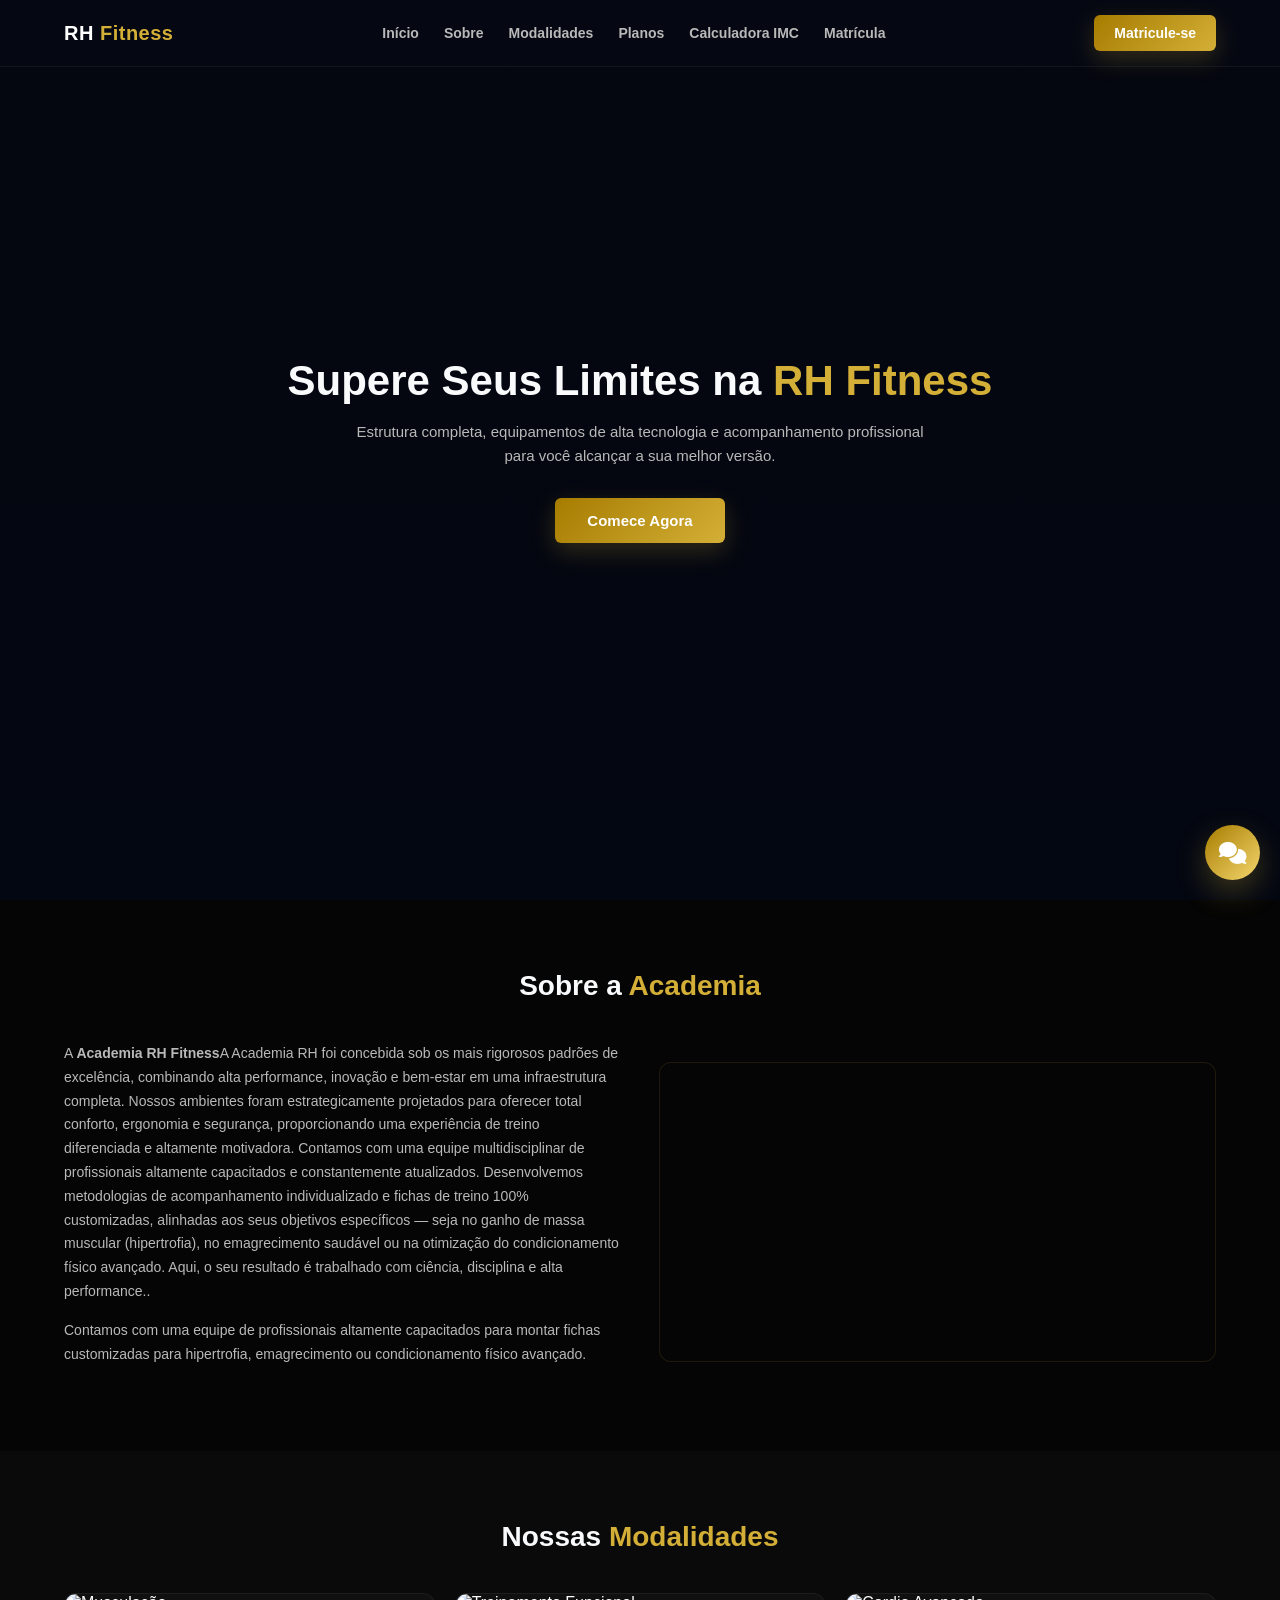
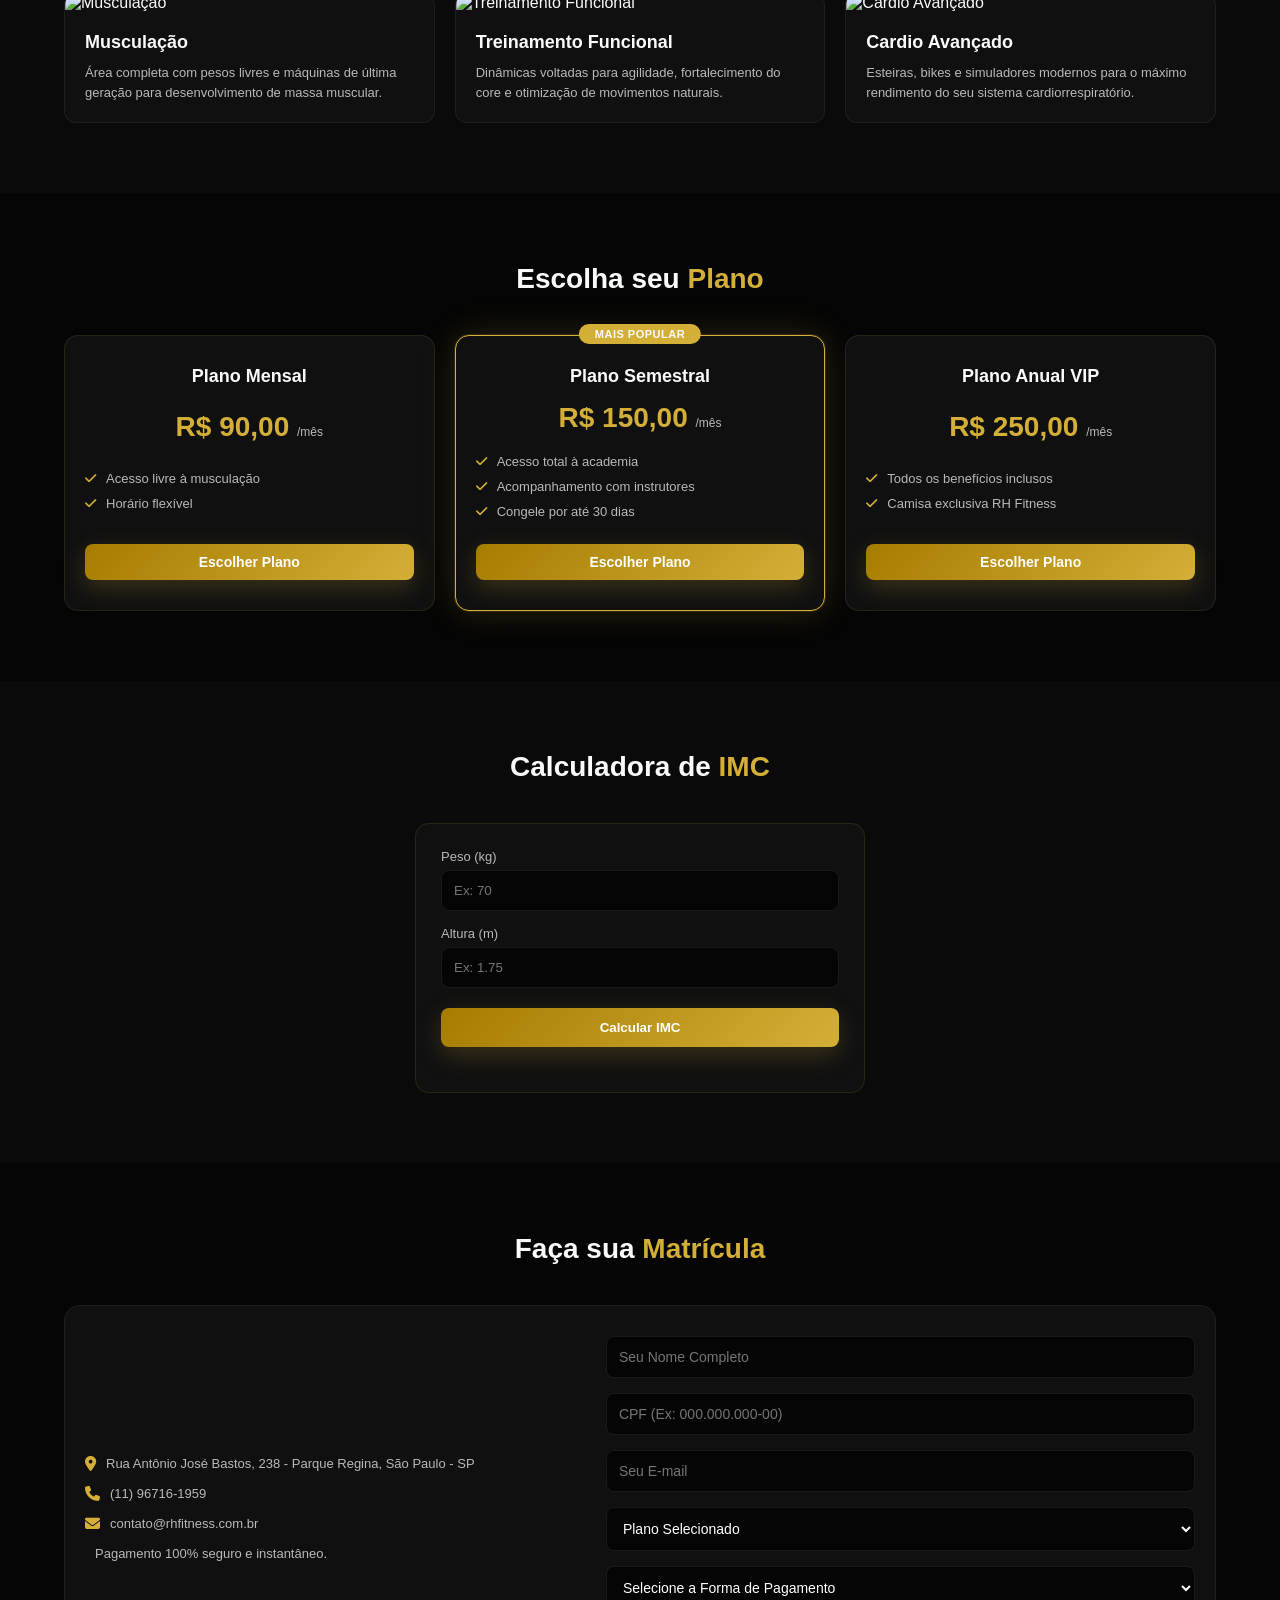
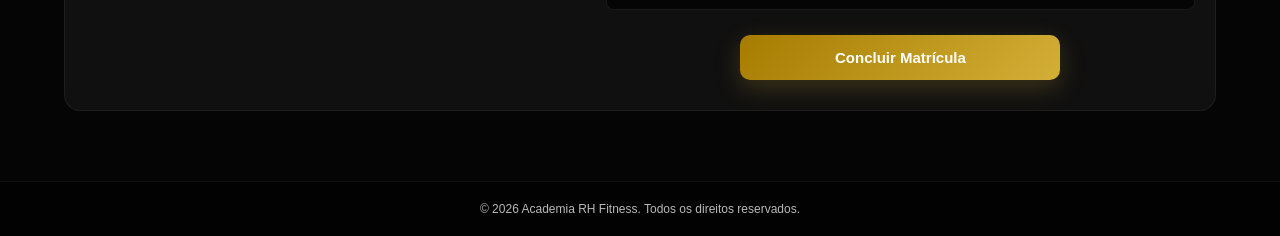
==== commit 59d8f4fd: "projeto-final" ====
--- a/index.html
+++ b/index.html
@@ -920,7 +920,10 @@
         <h2 class="section-title">Sobre a <span>Academia</span></h2>
         <div class="about-content">
             <div class="about-text">
-                <p>A <strong>Academia RH Fitness</strong> foi estruturada com foco em excelência, alta performance e bem-estar. Nossos ambientes proporcionam total conforto e segurança.</p>
+                <p>A <strong>Academia RH Fitness</strong>A Academia RH foi concebida sob os mais rigorosos padrões de excelência, combinando alta performance, inovação e bem-estar em uma infraestrutura completa.
+                     Nossos ambientes foram estrategicamente projetados para oferecer total conforto, ergonomia e segurança, proporcionando uma experiência de treino diferenciada e altamente motivadora.
+                    Contamos com uma equipe multidisciplinar de profissionais altamente capacitados e constantemente atualizados. Desenvolvemos metodologias de acompanhamento individualizado e fichas de treino 100% customizadas, alinhadas aos seus objetivos específicos
+                     — seja no ganho de massa muscular (hipertrofia), no emagrecimento saudável ou na otimização do condicionamento físico avançado. Aqui, o seu resultado é trabalhado com ciência, disciplina e alta performance..</p>
                 <p>Contamos com uma equipe de profissionais altamente capacitados para montar fichas customizadas para hipertrofia, emagrecimento ou condicionamento físico avançado.</p>
             </div>
             <div class="about-img"></div>
